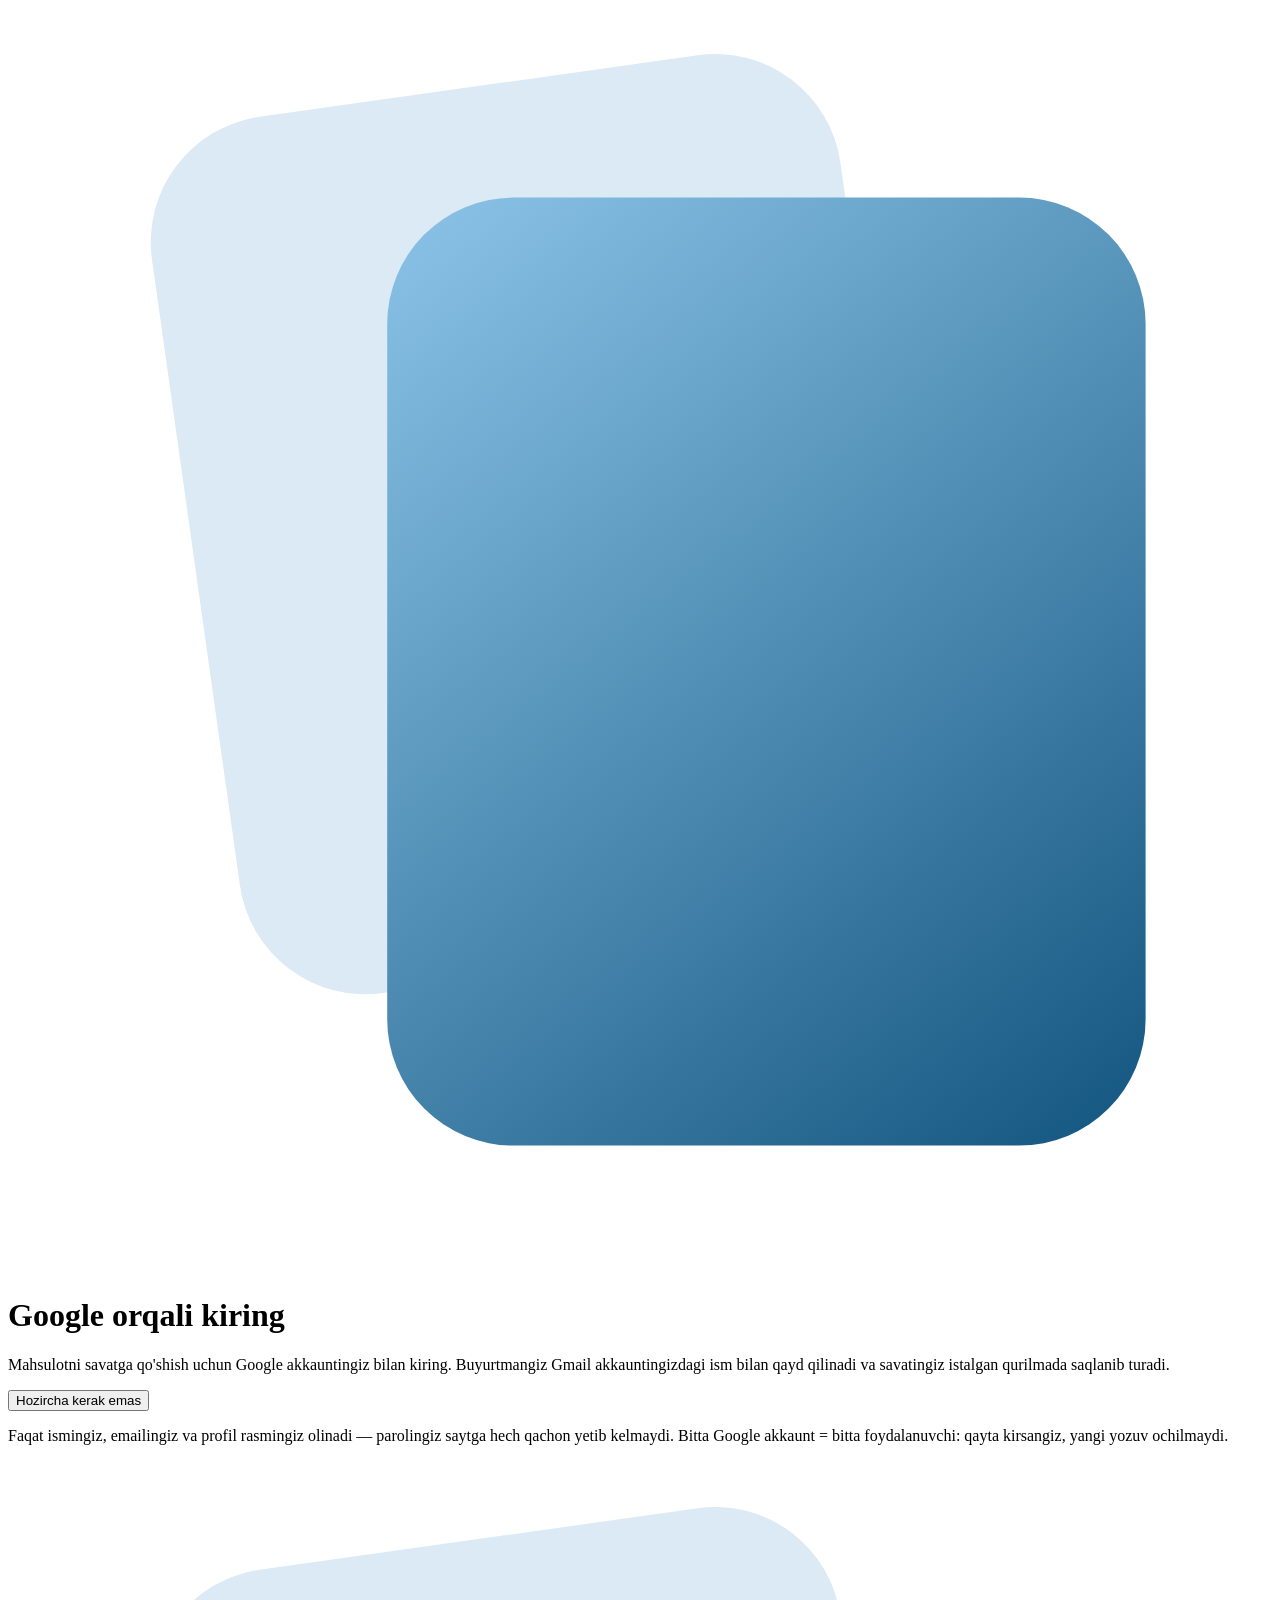
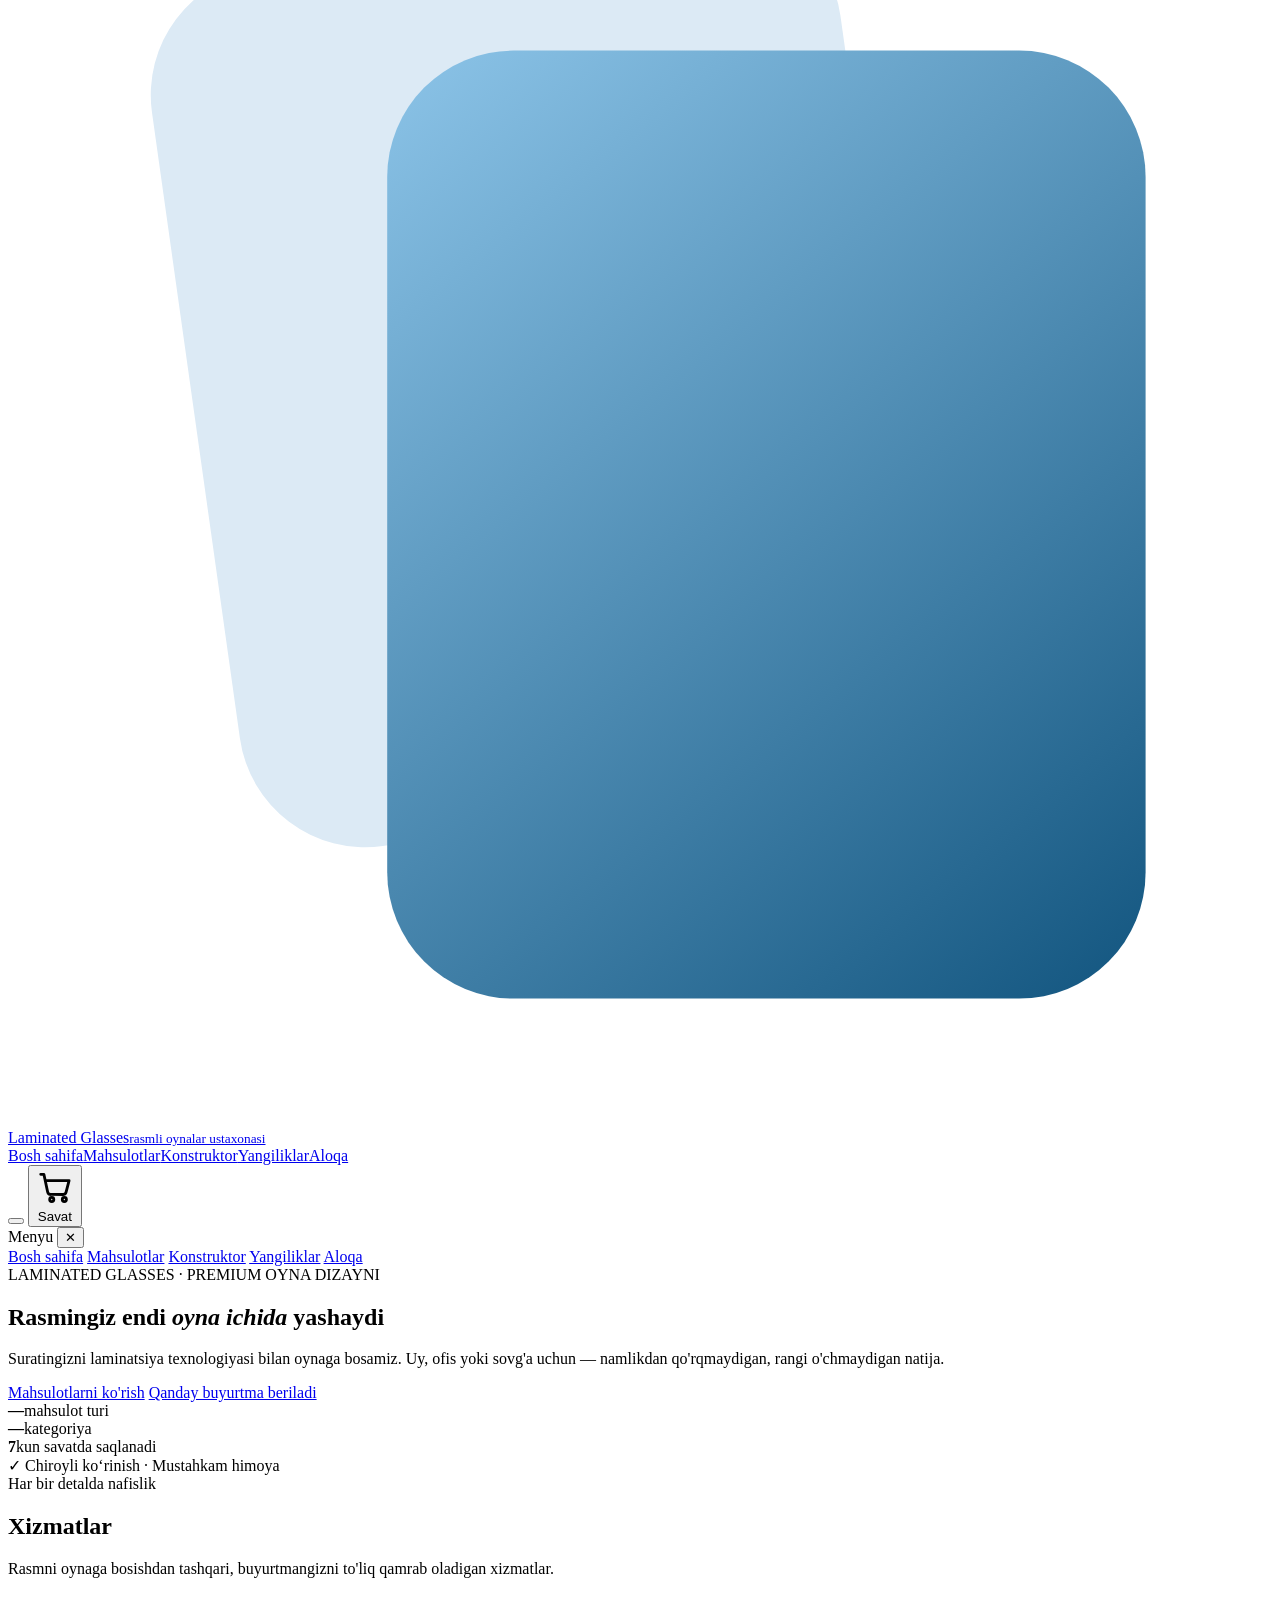
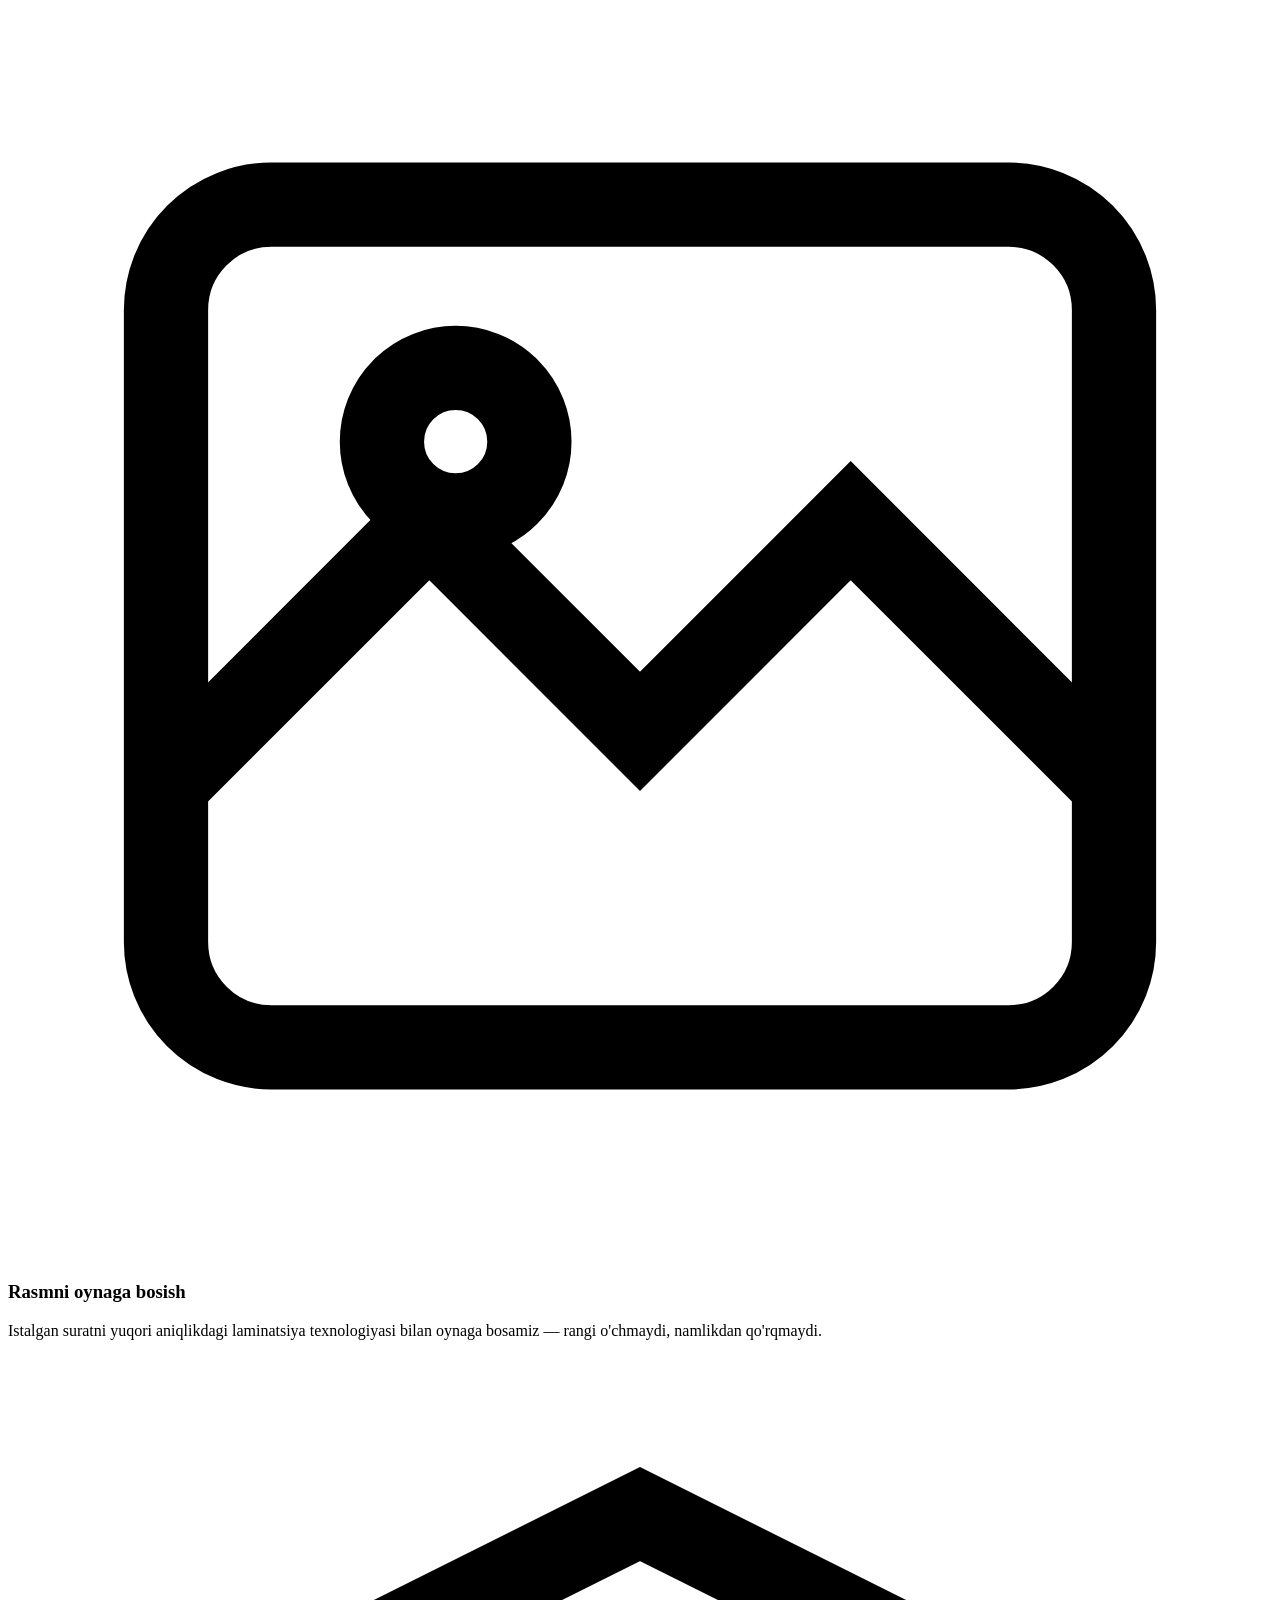
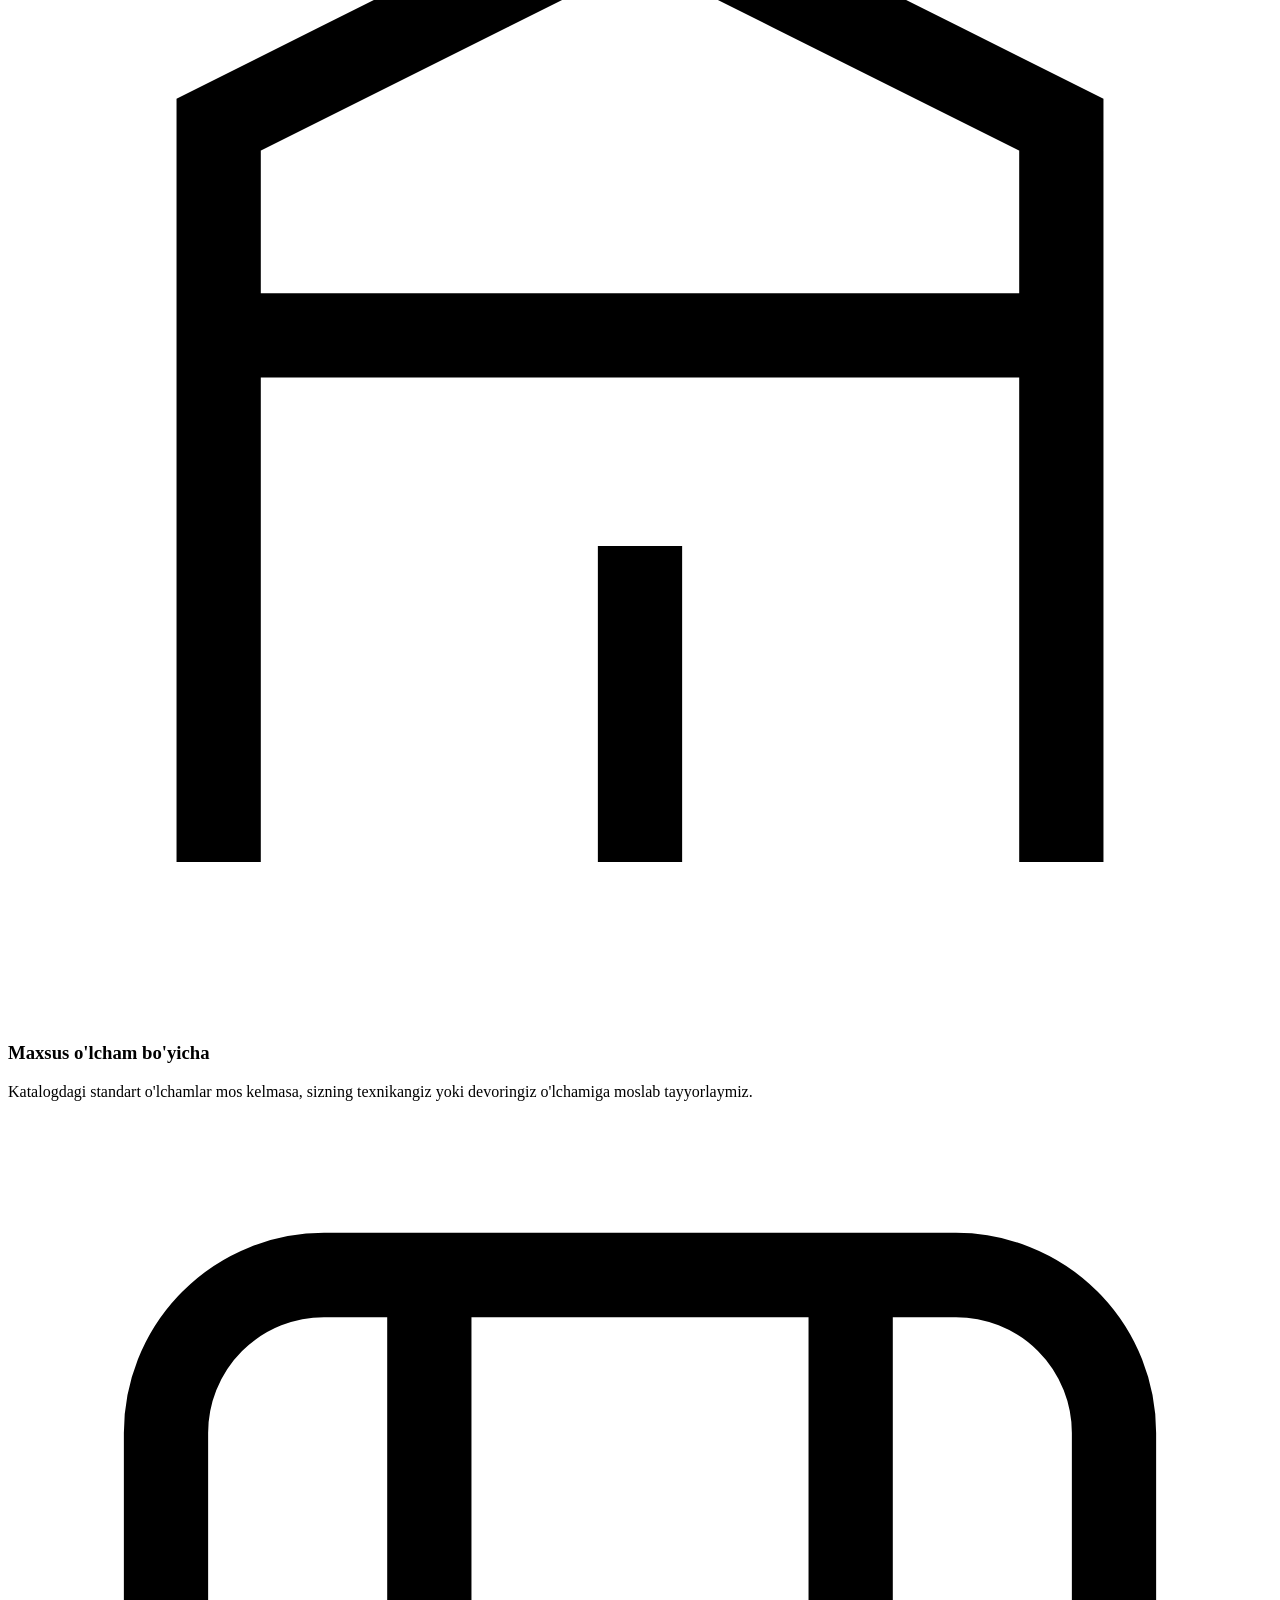
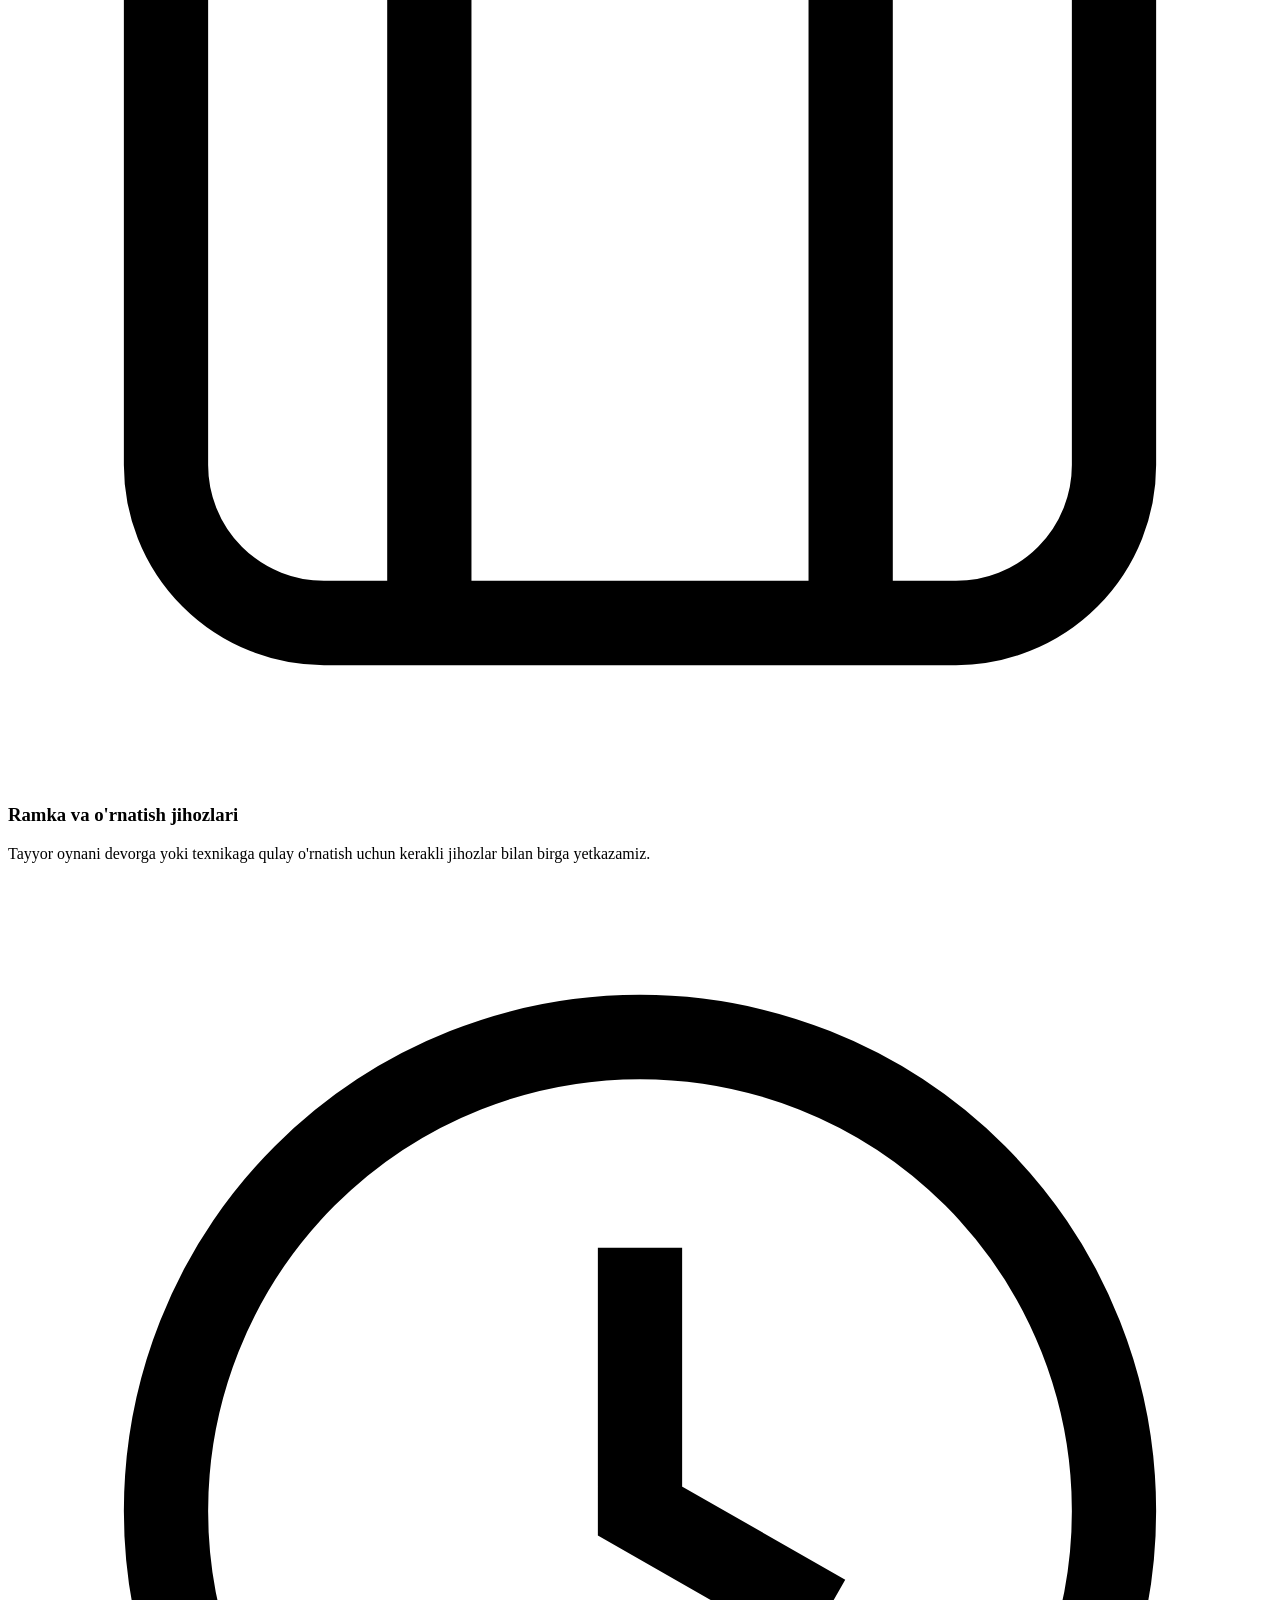
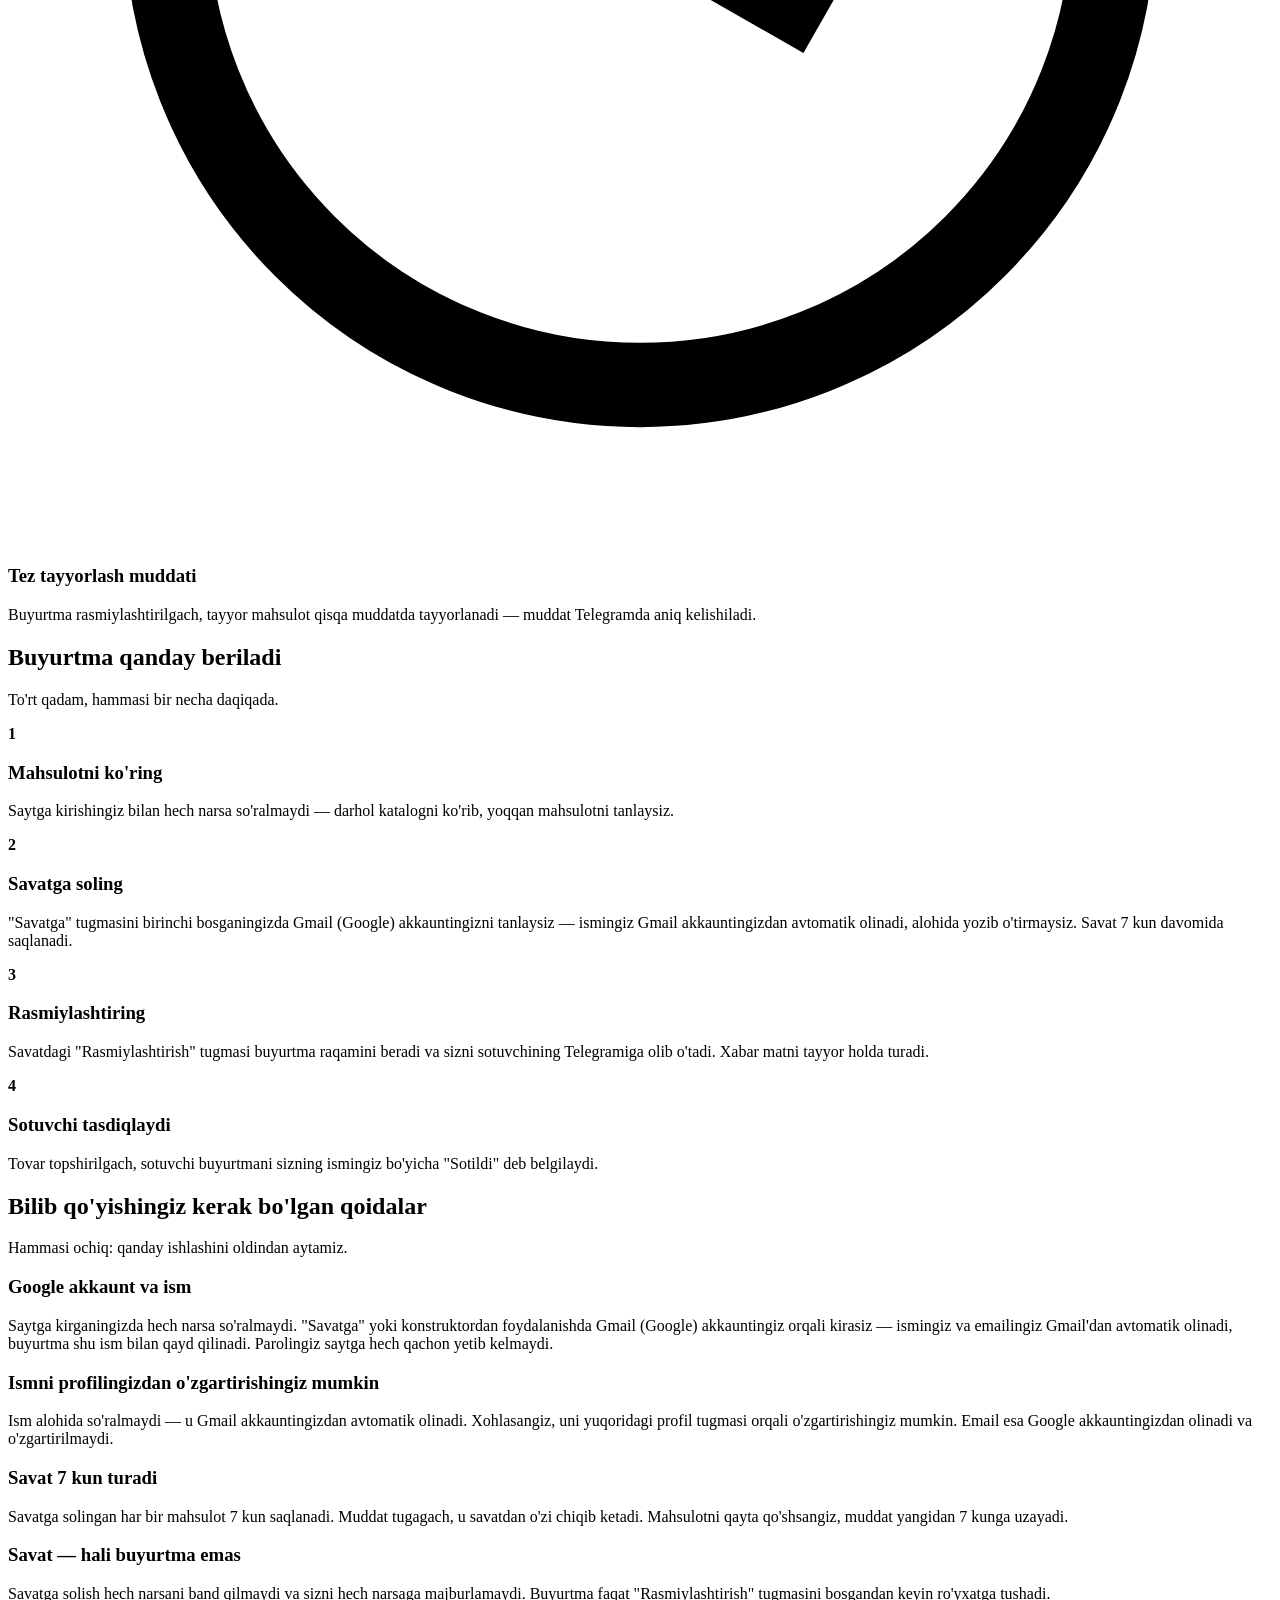
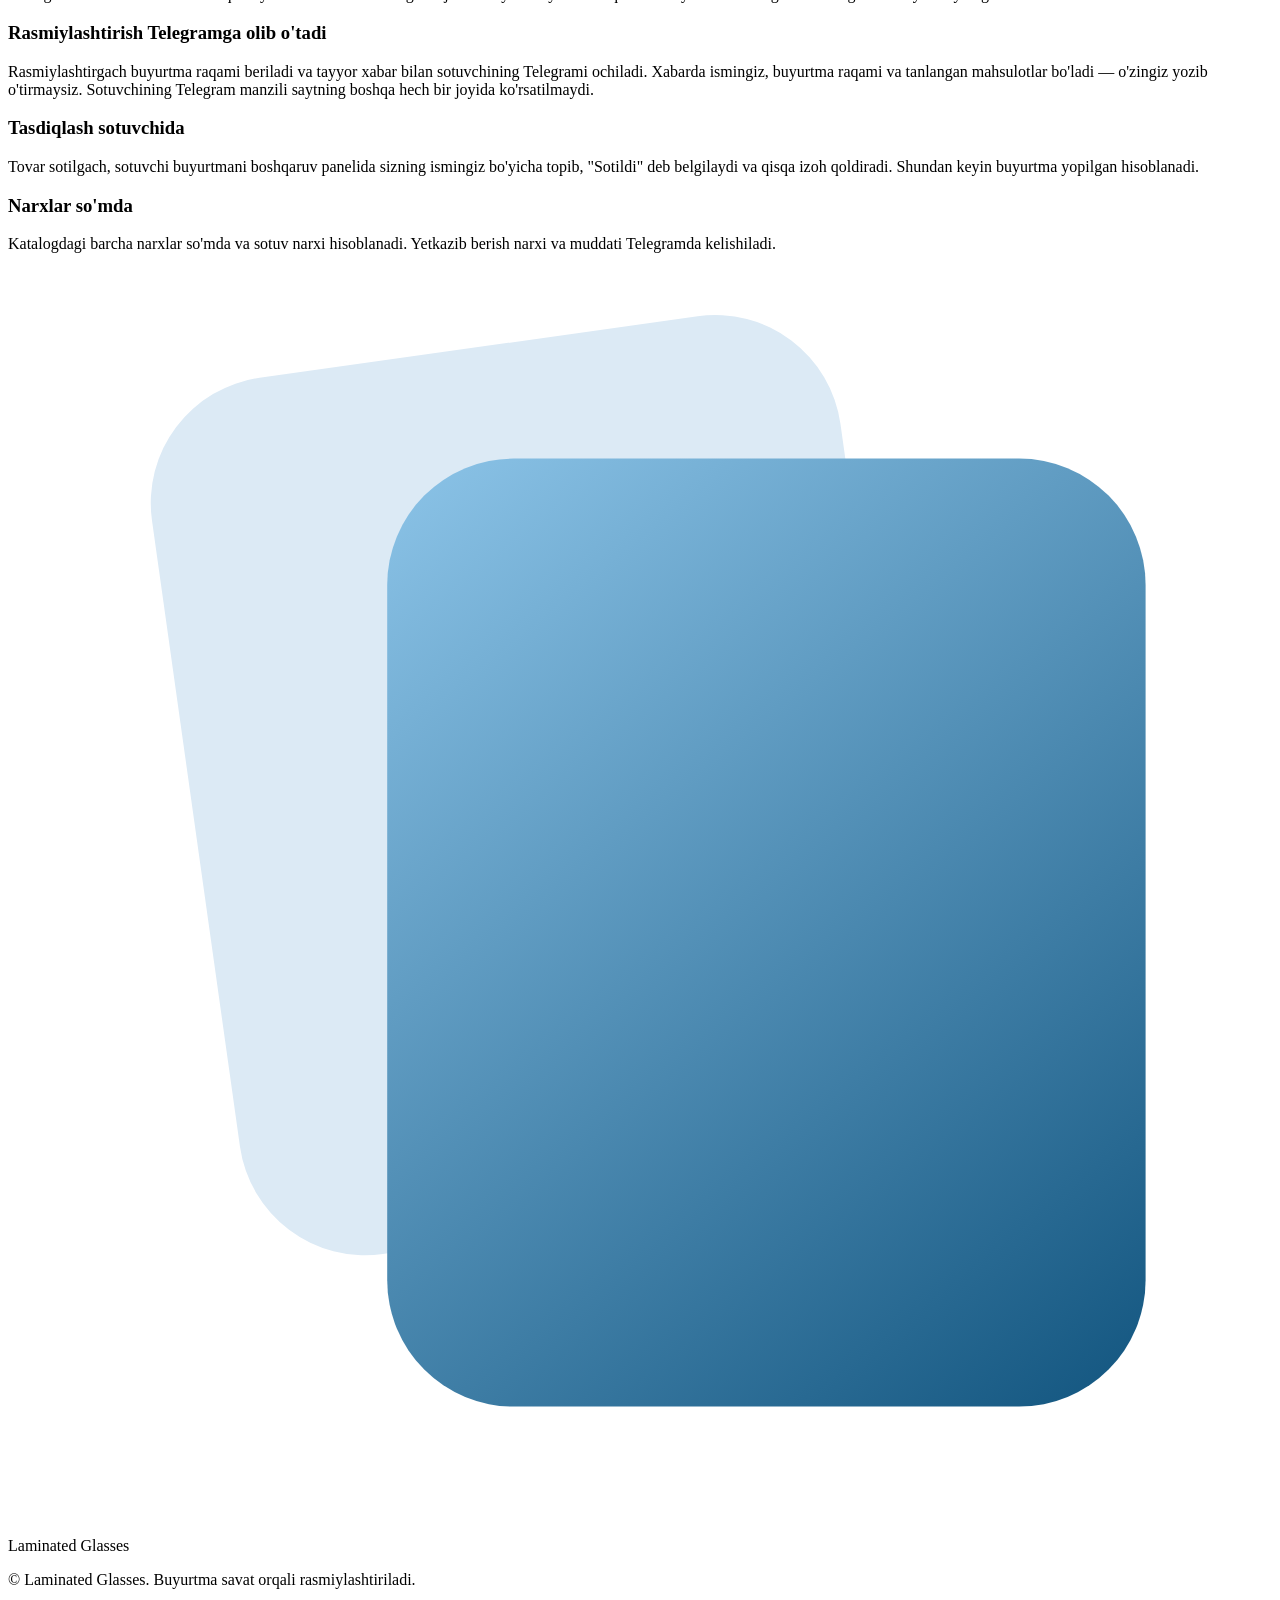
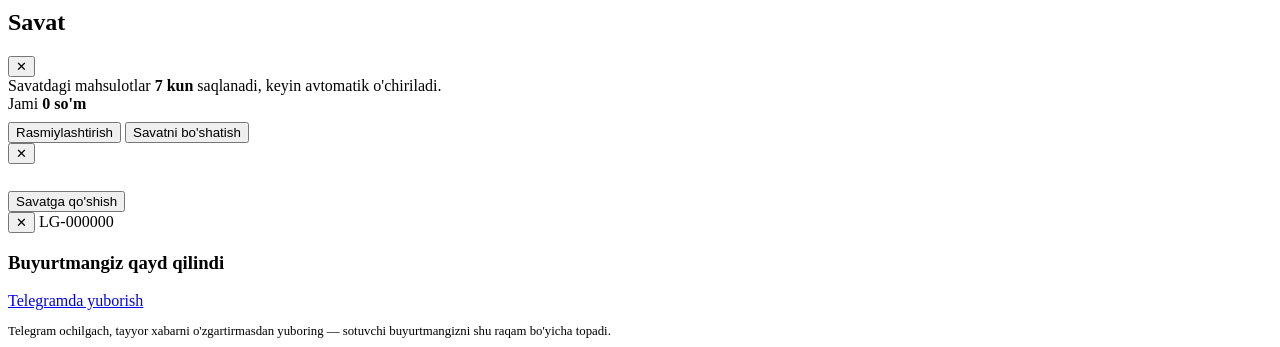
==== laminated_glasses/frontend/index.html @ 7430468a "4.4v dark mode" ====
<!DOCTYPE html>
<html lang="uz">
<head>
<meta charset="UTF-8" />
<meta name="viewport" content="width=device-width, initial-scale=1.0" />
<title>Laminated Glasses — rasmli oynalar</title>
<meta name="description" content="Rasmingizni sifatli laminatsiya bilan oynaga bosib beramiz. Katalogdan tanlang, savatga soling va buyurtmani rasmiylashtiring." />
<link rel="icon" href="data:image/svg+xml,<svg xmlns=%22http://www.w3.org/2000/svg%22 viewBox=%220 0 100 100%22><text y=%22.9em%22 font-size=%2290%22>🪟</text></svg>" />
<script src="/js/theme.js"></script>
<link rel="preconnect" href="https://fonts.googleapis.com" />
<link rel="preconnect" href="https://fonts.gstatic.com" crossorigin />
<link href="https://fonts.googleapis.com/css2?family=Fraunces:opsz,wght@9..144,500;9..144,600&family=Manrope:wght@400;500;600;700&display=swap" rel="stylesheet" />
<link rel="stylesheet" href="/css/style.css" />
<link rel="stylesheet" href="/css/dialogs.css" />
<link rel="stylesheet" href="/css/theme.css" />
</head>
<body>

<!-- Google orqali kirish oynasi. Sayt ochilganda EMAS, foydalanuvchi
     "Savatga" tugmasini bosganda (kirmagan bo'lsa) ochiladi. -->
<div class="gate" id="gate">
  <div class="gate-card">
    <svg class="brand-mark" viewBox="0 0 40 40" fill="none" xmlns="http://www.w3.org/2000/svg">
      <rect x="4" y="4" width="22" height="28" rx="4" transform="rotate(-8 4 4)" fill="#DCEAF5"/>
      <rect x="12" y="6" width="24" height="30" rx="4" fill="url(#gg)"/>
      <defs><linearGradient id="gg" x1="12" y1="6" x2="36" y2="36" gradientUnits="userSpaceOnUse">
        <stop stop-color="#8CC4E8"/><stop offset="1" stop-color="#12557F"/>
      </linearGradient></defs>
    </svg>
    <h1>Google orqali kiring</h1>
    <p>Mahsulotni savatga qo'shish uchun Google akkauntingiz bilan kiring. Buyurtmangiz Gmail akkauntingizdagi ism bilan qayd qilinadi va savatingiz istalgan qurilmada saqlanib turadi.</p>
    <div class="gate-google" id="googleBtn" aria-live="polite"></div>
    <div class="gate-error" id="gateError" role="alert"></div>
    <button type="button" class="gate-cancel" id="gateCancel">Hozircha kerak emas</button>
    <p class="gate-note">Faqat ismingiz, emailingiz va profil rasmingiz olinadi — parolingiz saytga hech qachon yetib kelmaydi. Bitta Google akkaunt = bitta foydalanuvchi: qayta kirsangiz, yangi yozuv ochilmaydi.</p>
  </div>
</div>

<header class="site-header">
  <div class="wrap">
    <a href="/bosh-sahifa" class="brand">
      <svg class="brand-mark" viewBox="0 0 40 40" fill="none" xmlns="http://www.w3.org/2000/svg">
        <rect x="4" y="4" width="22" height="28" rx="4" transform="rotate(-8 4 4)" fill="#DCEAF5"/>
        <rect x="12" y="6" width="24" height="30" rx="4" fill="url(#g1)"/>
        <defs><linearGradient id="g1" x1="12" y1="6" x2="36" y2="36" gradientUnits="userSpaceOnUse">
          <stop stop-color="#8CC4E8"/><stop offset="1" stop-color="#12557F"/>
        </linearGradient></defs>
      </svg>
      <span>Laminated Glasses<small>rasmli oynalar ustaxonasi</small></span>
    </a>

    <nav class="main-nav"><a href="/bosh-sahifa">Bosh sahifa</a><a href="/mahsulotlar">Mahsulotlar</a><a href="/konstruktor">Konstruktor</a><a href="/yangiliklar">Yangiliklar</a><a href="/aloqa">Aloqa</a></nav>

    <div class="header-side">
      <button class="menu-toggle" id="menuToggle" aria-label="Menyuni ochish" aria-expanded="false" aria-controls="mobileNav">
        <span></span><span></span><span></span>
      </button>
      <button class="user-chip" id="userChip" hidden title="Chiqish uchun bosing" tabindex="0">
        <span class="avatar" id="userInitial">?</span>
        <span class="name" id="userName">Mehmon</span>
      </button>
      <button class="cart-btn" id="cartBtn">
        <svg viewBox="0 0 24 24" fill="none" stroke="currentColor" stroke-width="1.8" stroke-linecap="round" stroke-linejoin="round">
          <path d="M3 4h2l2.4 11.2a2 2 0 0 0 2 1.6h7.7a2 2 0 0 0 2-1.5L21 8H6"/>
          <circle cx="10" cy="20" r="1.3"/><circle cx="18" cy="20" r="1.3"/>
        </svg>
        <span class="label">Savat</span>
        <span class="cart-count" id="cartCount" hidden>0</span>
      </button>
    </div>
  </div>
</header>

<div class="mobile-nav-overlay" id="mobileNavOverlay"></div>
<nav class="mobile-nav" id="mobileNav" aria-label="Mobil menyu">
  <div class="mobile-nav-head">
    <span>Menyu</span>
    <button class="icon-close" id="mobileNavClose" aria-label="Yopish">✕</button>
  </div>
  <a href="/bosh-sahifa">Bosh sahifa</a>
  <a href="/mahsulotlar">Mahsulotlar</a>
  <a href="/konstruktor">Konstruktor</a>
  <a href="/yangiliklar">Yangiliklar</a>
  <a href="/aloqa">Aloqa</a>
</nav>

<section class="hero" id="bosh-sahifa">
  <div class="wrap">
    <div class="hero-copy">
      <span class="hero-eyebrow"><span class="eyebrow-dot"></span> LAMINATED GLASSES · PREMIUM OYNA DIZAYNI</span>
      <h1>Rasmingiz endi <em>oyna ichida</em> yashaydi</h1>
      <p>Suratingizni laminatsiya texnologiyasi bilan oynaga bosamiz. Uy, ofis yoki sovg'a uchun — namlikdan qo'rqmaydigan, rangi o'chmaydigan natija.</p>
      <div class="hero-actions">
        <a href="/mahsulotlar" class="btn btn-primary">Mahsulotlarni ko'rish</a>
        <a href="#qanday-ishlaydi" class="btn btn-ghost">Qanday buyurtma beriladi</a>
      </div>
      <div class="hero-stats">
        <div><strong id="statProducts">—</strong><span>mahsulot turi</span></div>
        <div><strong id="statCategories">—</strong><span>kategoriya</span></div>
        <div><strong id="statCartDays">7</strong><span>kun savatda saqlanadi</span></div>
      </div>
    </div>
    <div class="hero-showcase"><div class="showcase-orbit orbit-one"></div><div class="showcase-orbit orbit-two"></div><div class="glass-visual" aria-hidden="true">
      <div class="pane pane-back"></div>
      <div class="pane pane-front"></div>
      <div class="glass-badge"><span class="badge-check">✓</span> Chiroyli ko‘rinish · Mustahkam himoya</div>
    </div><div class="showcase-caption"><span class="caption-line"></span><span>Har bir detalda nafislik</span></div></div>
  </div>
</section>

<section class="catalog" id="mahsulotlar">
  <div class="wrap">
    <div class="section-head">
      <div>
        <h2>Mahsulotlar</h2>
        <p>Kategoriya bo'yicha tanlang yoki nom bo'yicha qidiring.</p>
      </div>
      <div class="search-box">
        <svg viewBox="0 0 24 24" fill="none" stroke="currentColor" stroke-width="2"><circle cx="11" cy="11" r="7"/><path d="m21 21-4.3-4.3"/></svg>
        <input type="text" id="searchInput" placeholder="Mahsulot nomini qidirish" />
      </div>
    </div>

    <div class="filters" id="filters"></div>

    <div class="product-grid" id="productGrid">
      <div class="skeleton"></div><div class="skeleton"></div><div class="skeleton"></div>
    </div>
  </div>
</section>

<section class="services" id="xizmatlar">
  <div class="wrap">
    <div class="section-head">
      <div>
        <h2>Xizmatlar</h2>
        <p>Rasmni oynaga bosishdan tashqari, buyurtmangizni to'liq qamrab oladigan xizmatlar.</p>
      </div>
    </div>
    <div class="service-grid">
      <div class="service-card">
        <div class="service-icon">
          <svg viewBox="0 0 24 24" fill="none" stroke="currentColor" stroke-width="1.6"><rect x="3" y="4" width="18" height="16" rx="2"/><path d="m3 15 5-5 4 4 4-4 5 5"/><circle cx="8.5" cy="8.5" r="1.4"/></svg>
        </div>
        <h3>Rasmni oynaga bosish</h3>
        <p>Istalgan suratni yuqori aniqlikdagi laminatsiya texnologiyasi bilan oynaga bosamiz — rangi o'chmaydi, namlikdan qo'rqmaydi.</p>
      </div>
      <div class="service-card">
        <div class="service-icon">
          <svg viewBox="0 0 24 24" fill="none" stroke="currentColor" stroke-width="1.6"><path d="M4 21V7l8-4 8 4v14"/><path d="M4 11h16"/><path d="M12 21v-6"/></svg>
        </div>
        <h3>Maxsus o'lcham bo'yicha</h3>
        <p>Katalogdagi standart o'lchamlar mos kelmasa, sizning texnikangiz yoki devoringiz o'lchamiga moslab tayyorlaymiz.</p>
      </div>
      <div class="service-card">
        <div class="service-icon">
          <svg viewBox="0 0 24 24" fill="none" stroke="currentColor" stroke-width="1.6"><rect x="3" y="3" width="18" height="18" rx="3"/><path d="M8 3v18M16 3v18"/></svg>
        </div>
        <h3>Ramka va o'rnatish jihozlari</h3>
        <p>Tayyor oynani devorga yoki texnikaga qulay o'rnatish uchun kerakli jihozlar bilan birga yetkazamiz.</p>
      </div>
      <div class="service-card">
        <div class="service-icon">
          <svg viewBox="0 0 24 24" fill="none" stroke="currentColor" stroke-width="1.6"><circle cx="12" cy="12" r="9"/><path d="M12 7v5l3.5 2"/></svg>
        </div>
        <h3>Tez tayyorlash muddati</h3>
        <p>Buyurtma rasmiylashtirilgach, tayyor mahsulot qisqa muddatda tayyorlanadi — muddat Telegramda aniq kelishiladi.</p>
      </div>
    </div>
  </div>
</section>

<section class="steps" id="qanday-ishlaydi">
  <div class="wrap">
    <div class="section-head">
      <div>
        <h2>Buyurtma qanday beriladi</h2>
        <p>To'rt qadam, hammasi bir necha daqiqada.</p>
      </div>
    </div>
    <div class="step-grid">
      <div class="step">
        <b>1</b>
        <h3>Mahsulotni ko'ring</h3>
        <p>Saytga kirishingiz bilan hech narsa so'ralmaydi — darhol katalogni ko'rib, yoqqan mahsulotni tanlaysiz.</p>
      </div>
      <div class="step">
        <b>2</b>
        <h3>Savatga soling</h3>
        <p>"Savatga" tugmasini birinchi bosganingizda Gmail (Google) akkauntingizni tanlaysiz — ismingiz Gmail akkauntingizdan avtomatik olinadi, alohida yozib o'tirmaysiz. Savat 7 kun davomida saqlanadi.</p>
      </div>
      <div class="step">
        <b>3</b>
        <h3>Rasmiylashtiring</h3>
        <p>Savatdagi "Rasmiylashtirish" tugmasi buyurtma raqamini beradi va sizni sotuvchining Telegramiga olib o'tadi. Xabar matni tayyor holda turadi.</p>
      </div>
      <div class="step">
        <b>4</b>
        <h3>Sotuvchi tasdiqlaydi</h3>
        <p>Tovar topshirilgach, sotuvchi buyurtmani sizning ismingiz bo'yicha "Sotildi" deb belgilaydi.</p>
      </div>
    </div>
  </div>
</section>

<section class="news" id="yangiliklar">
  <div class="wrap">
    <div class="section-head">
      <div>
        <h2>Yangiliklar</h2>
        <p>Ustaxonadagi so'nggi yangilanishlar va e'lonlar.</p>
      </div>
    </div>
    <div class="news-grid">
      <p class="news-loading">Yuklanmoqda…</p>
    </div>
  </div>
</section>

<section class="rules" id="qoidalar">
  <div class="wrap">
    <div class="section-head">
      <div>
        <h2>Bilib qo'yishingiz kerak bo'lgan qoidalar</h2>
        <p>Hammasi ochiq: qanday ishlashini oldindan aytamiz.</p>
      </div>
    </div>
    <div class="rule-grid">
      <div class="rule">
        <h3>Google akkaunt va ism</h3>
        <p>Saytga kirganingizda hech narsa so'ralmaydi. "Savatga" yoki konstruktordan foydalanishda Gmail (Google) akkauntingiz orqali kirasiz — ismingiz va emailingiz Gmail'dan avtomatik olinadi, buyurtma shu ism bilan qayd qilinadi. Parolingiz saytga hech qachon yetib kelmaydi.</p>
      </div>
      <div class="rule">
        <h3>Ismni profilingizdan o'zgartirishingiz mumkin</h3>
        <p>Ism alohida so'ralmaydi — u Gmail akkauntingizdan avtomatik olinadi. Xohlasangiz, uni yuqoridagi profil tugmasi orqali o'zgartirishingiz mumkin. Email esa Google akkauntingizdan olinadi va o'zgartirilmaydi.</p>
      </div>
      <div class="rule highlight">
        <h3>Savat 7 kun turadi</h3>
        <p>Savatga solingan har bir mahsulot 7 kun saqlanadi. Muddat tugagach, u savatdan o'zi chiqib ketadi. Mahsulotni qayta qo'shsangiz, muddat yangidan 7 kunga uzayadi.</p>
      </div>
      <div class="rule">
        <h3>Savat — hali buyurtma emas</h3>
        <p>Savatga solish hech narsani band qilmaydi va sizni hech narsaga majburlamaydi. Buyurtma faqat "Rasmiylashtirish" tugmasini bosgandan keyin ro'yxatga tushadi.</p>
      </div>
      <div class="rule highlight">
        <h3>Rasmiylashtirish Telegramga olib o'tadi</h3>
        <p>Rasmiylashtirgach buyurtma raqami beriladi va tayyor xabar bilan sotuvchining Telegrami ochiladi. Xabarda ismingiz, buyurtma raqami va tanlangan mahsulotlar bo'ladi — o'zingiz yozib o'tirmaysiz. Sotuvchining Telegram manzili saytning boshqa hech bir joyida ko'rsatilmaydi.</p>
      </div>
      <div class="rule">
        <h3>Tasdiqlash sotuvchida</h3>
        <p>Tovar sotilgach, sotuvchi buyurtmani boshqaruv panelida sizning ismingiz bo'yicha topib, "Sotildi" deb belgilaydi va qisqa izoh qoldiradi. Shundan keyin buyurtma yopilgan hisoblanadi.</p>
      </div>
      <div class="rule">
        <h3>Narxlar so'mda</h3>
        <p>Katalogdagi barcha narxlar so'mda va sotuv narxi hisoblanadi. Yetkazib berish narxi va muddati Telegramda kelishiladi.</p>
      </div>
    </div>
  </div>
</section>

<section class="contact" id="aloqa">
  <div class="wrap">
    <div class="section-head">
      <div>
        <h2>Aloqa</h2>
        <p>Bog'lanish buyurtma orqali amalga oshadi — shunday siz to'g'ridan-to'g'ri sotuvchi bilan bog'lanasiz.</p>
      </div>
    </div>
    <div class="contact-grid">
      <div class="contact-card">
        <div class="contact-icon">
          <svg viewBox="0 0 24 24" fill="none" stroke="currentColor" stroke-width="1.6"><path d="M3 4h2l2.4 11.2a2 2 0 0 0 2 1.6h7.7a2 2 0 0 0 2-1.5L21 8H6"/><circle cx="10" cy="20" r="1.3"/><circle cx="18" cy="20" r="1.3"/></svg>
        </div>
        <h3>Buyurtma orqali bog'lanish</h3>
        <p>Katalogdan mahsulot tanlab, savatga soling va "Rasmiylashtirish" tugmasini bosing — tayyor xabar bilan sotuvchining Telegrami avtomatik ochiladi.</p>
        <a href="/mahsulotlar" class="btn btn-primary btn-sm" style="margin-top:6px;">Mahsulotlarga o'tish</a>
      </div>
      <div class="contact-card">
        <div class="contact-icon">
          <svg viewBox="0 0 24 24" fill="none" stroke="currentColor" stroke-width="1.6"><circle cx="12" cy="12" r="9"/><path d="M12 7v5l3.5 2"/></svg>
        </div>
        <h3>Ish vaqti</h3>
        <p>Har kuni, 09:00 — 19:00. Buyurtmalar shu vaqt oralig'ida ko'rib chiqiladi va tasdiqlanadi.</p>
      </div>
      <div class="contact-card">
        <div class="contact-icon">
          <svg viewBox="0 0 24 24" fill="none" stroke="currentColor" stroke-width="1.6"><path d="M20 10c0 6-8 12-8 12s-8-6-8-12a8 8 0 0 1 16 0Z"/><circle cx="12" cy="10" r="3"/></svg>
        </div>
        <h3>Yetkazib berish</h3>
        <p>Yetkazib berish narxi va muddati buyurtma rasmiylashtirilgandan so'ng Telegramda alohida kelishiladi.</p>
      </div>
    </div>
  </div>
</section>

<footer class="site-footer">
  <div class="wrap">
    <div class="brand">
      <svg class="brand-mark" viewBox="0 0 40 40" fill="none" xmlns="http://www.w3.org/2000/svg">
        <rect x="4" y="4" width="22" height="28" rx="4" transform="rotate(-8 4 4)" fill="#DCEAF5"/>
        <rect x="12" y="6" width="24" height="30" rx="4" fill="url(#g2)"/>
        <defs><linearGradient id="g2" x1="12" y1="6" x2="36" y2="36" gradientUnits="userSpaceOnUse">
          <stop stop-color="#8CC4E8"/><stop offset="1" stop-color="#12557F"/>
        </linearGradient></defs>
      </svg>
      <span>Laminated Glasses</span>
    </div>
    <p class="footer-note">© <span id="year"></span> Laminated Glasses. Buyurtma savat orqali rasmiylashtiriladi.</p>
  </div>
</footer>

<!-- Savat -->
<div class="drawer-overlay" id="drawerOverlay"></div>
<aside class="drawer" id="cartDrawer" aria-label="Savat">
  <div class="drawer-head">
    <h2>Savat</h2>
    <button class="icon-close" id="cartCloseBtn" aria-label="Yopish">✕</button>
  </div>
  <div class="drawer-notice">Savatdagi mahsulotlar <strong>7 kun</strong> saqlanadi, keyin avtomatik o'chiriladi.</div>
  <div class="drawer-body" id="cartBody"></div>
  <div class="drawer-foot">
    <div class="drawer-total">
      <span>Jami</span>
      <strong id="cartTotal">0 so'm</strong>
    </div>
    <button class="btn btn-accent btn-block" id="checkoutBtn">Rasmiylashtirish</button>
    <button class="btn btn-ghost btn-block btn-sm" id="clearCartBtn" style="margin-top:9px;">Savatni bo'shatish</button>
  </div>
</aside>

<!-- Mahsulot oynasi -->
<div class="modal-overlay" id="productModal">
  <div class="modal">
    <button class="modal-close" id="productModalClose" aria-label="Yopish">✕</button>
    <div class="modal-media" id="modalMedia"></div>
    <div class="modal-body">
      <span class="product-tag" id="modalCategory"></span>
      <h3 id="modalName"></h3>
      <p id="modalDesc"></p>
      <div class="product-price" id="modalPrice"></div>
      <button class="btn btn-primary btn-block" id="modalAddBtn" style="margin-top:8px;">Savatga qo'shish</button>
    </div>
  </div>
</div>

<!-- Rasmiylashtirish natijasi: Telegram butun saytda faqat shu oynada -->
<div class="modal-overlay" id="checkoutModal">
  <div class="modal checkout-modal">
    <button class="modal-close" id="checkoutModalClose" aria-label="Yopish">✕</button>
    <span class="code" id="orderCode">LG-000000</span>
    <h3>Buyurtmangiz qayd qilindi</h3>
    <p id="checkoutText"></p>
    <div class="order-preview" id="orderPreview"></div>
    <a href="#" class="btn btn-accent btn-block" id="telegramBtn" target="_blank" rel="noopener">Telegramda yuborish</a>
    <p style="margin:14px 0 0;font-size:0.8rem;">Telegram ochilgach, tayyor xabarni o'zgartirmasdan yuboring — sotuvchi buyurtmangizni shu raqam bo'yicha topadi.</p>
  </div>
</div>

<div class="toast" id="toast"></div>

<script src="/js/dialogs.js"></script>
<script src="/js/main.js"></script>
<script>
document.addEventListener("DOMContentLoaded",()=>{
 const visible=['bosh-sahifa', 'xizmatlar', 'qanday-ishlaydi', 'qoidalar'];
 document.querySelectorAll("body > section").forEach(sec=>{if(!visible.includes(sec.id)) sec.style.display="none";});
 document.querySelectorAll("body > footer").forEach(f=>{});
});
</script></body>
</html>
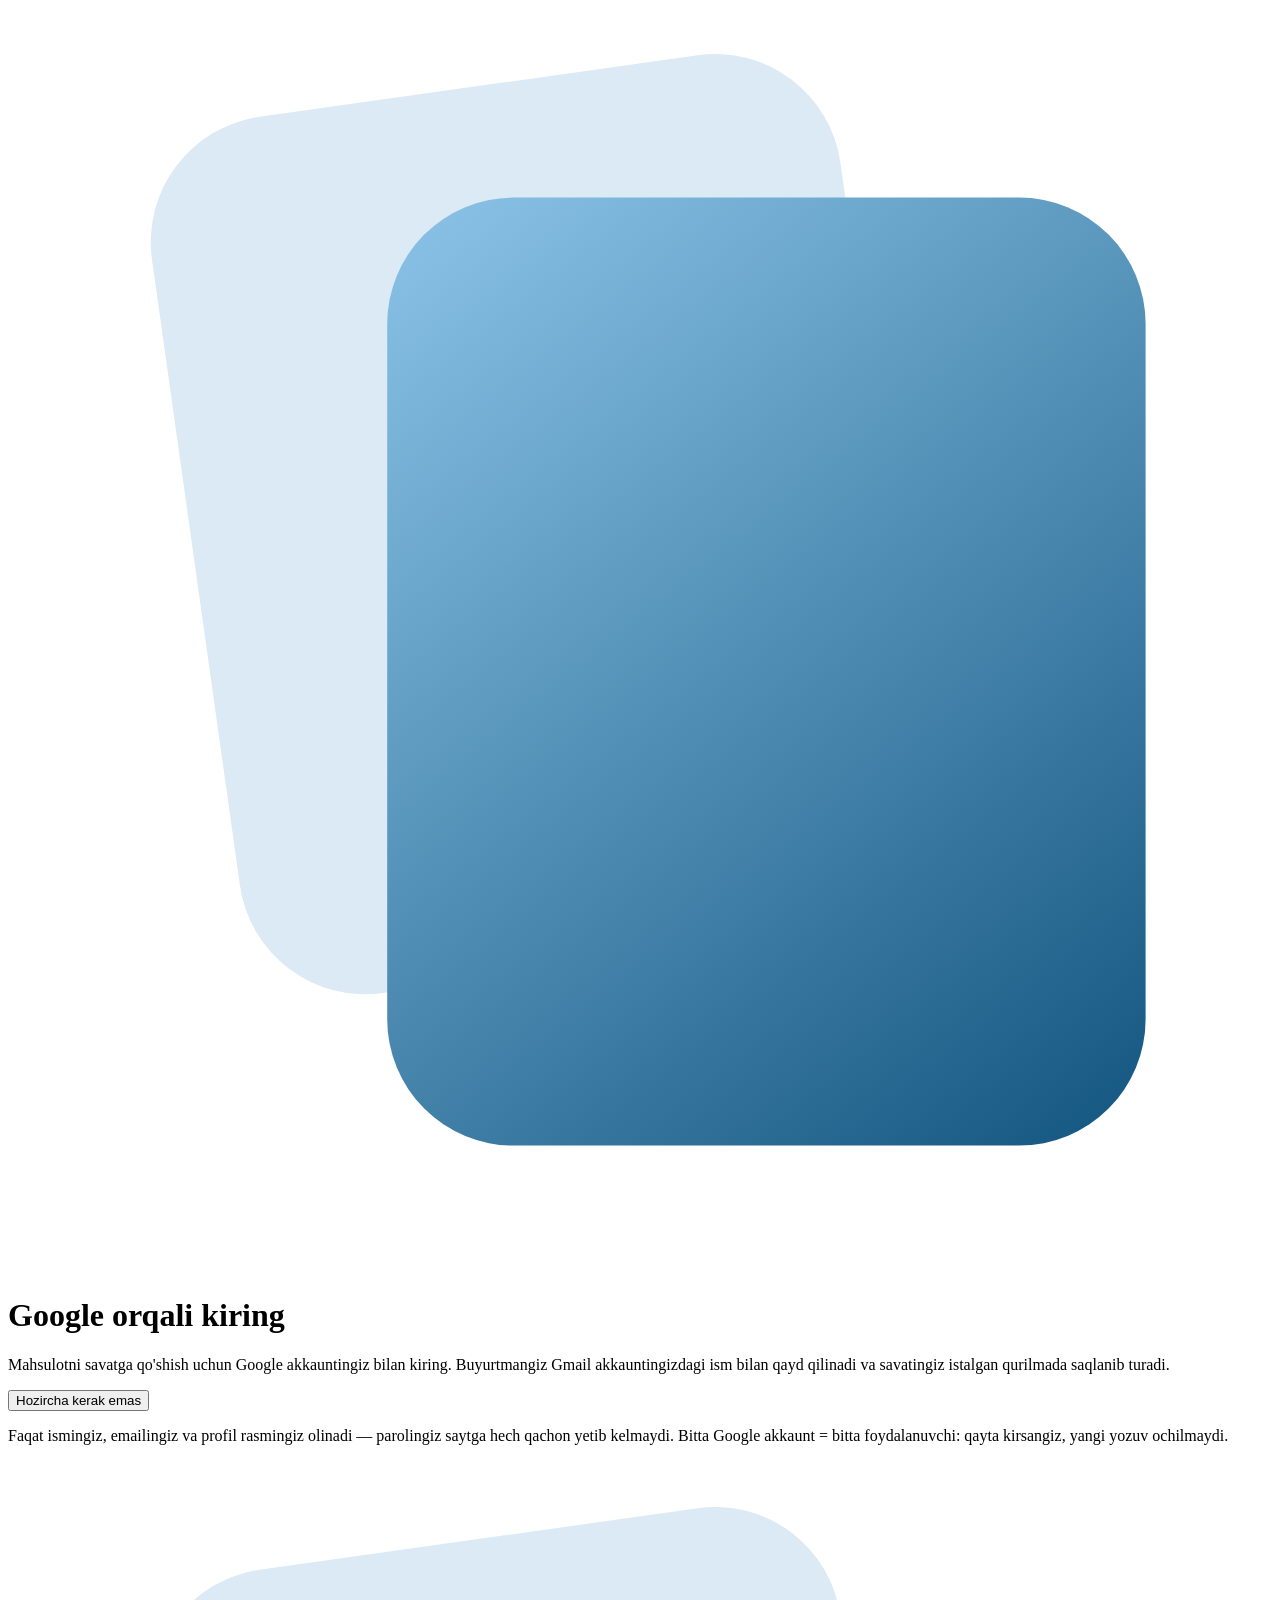
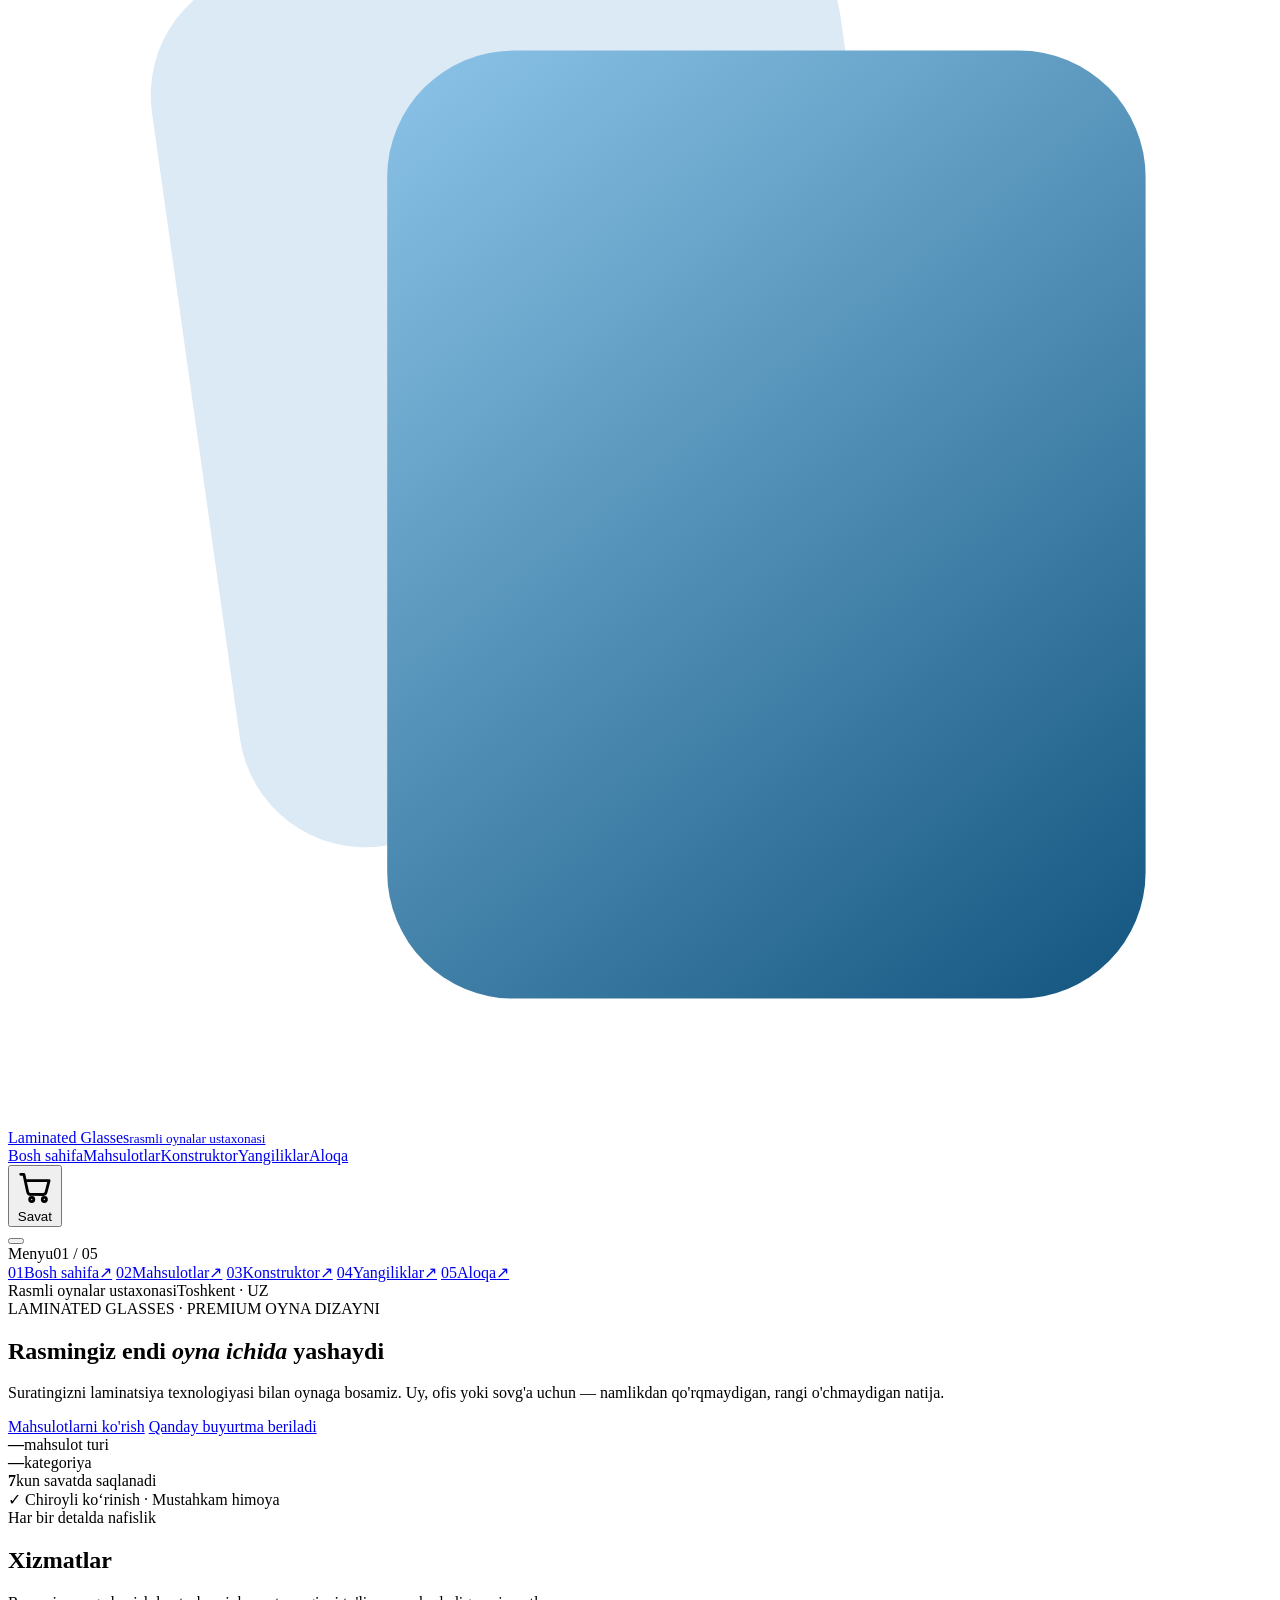
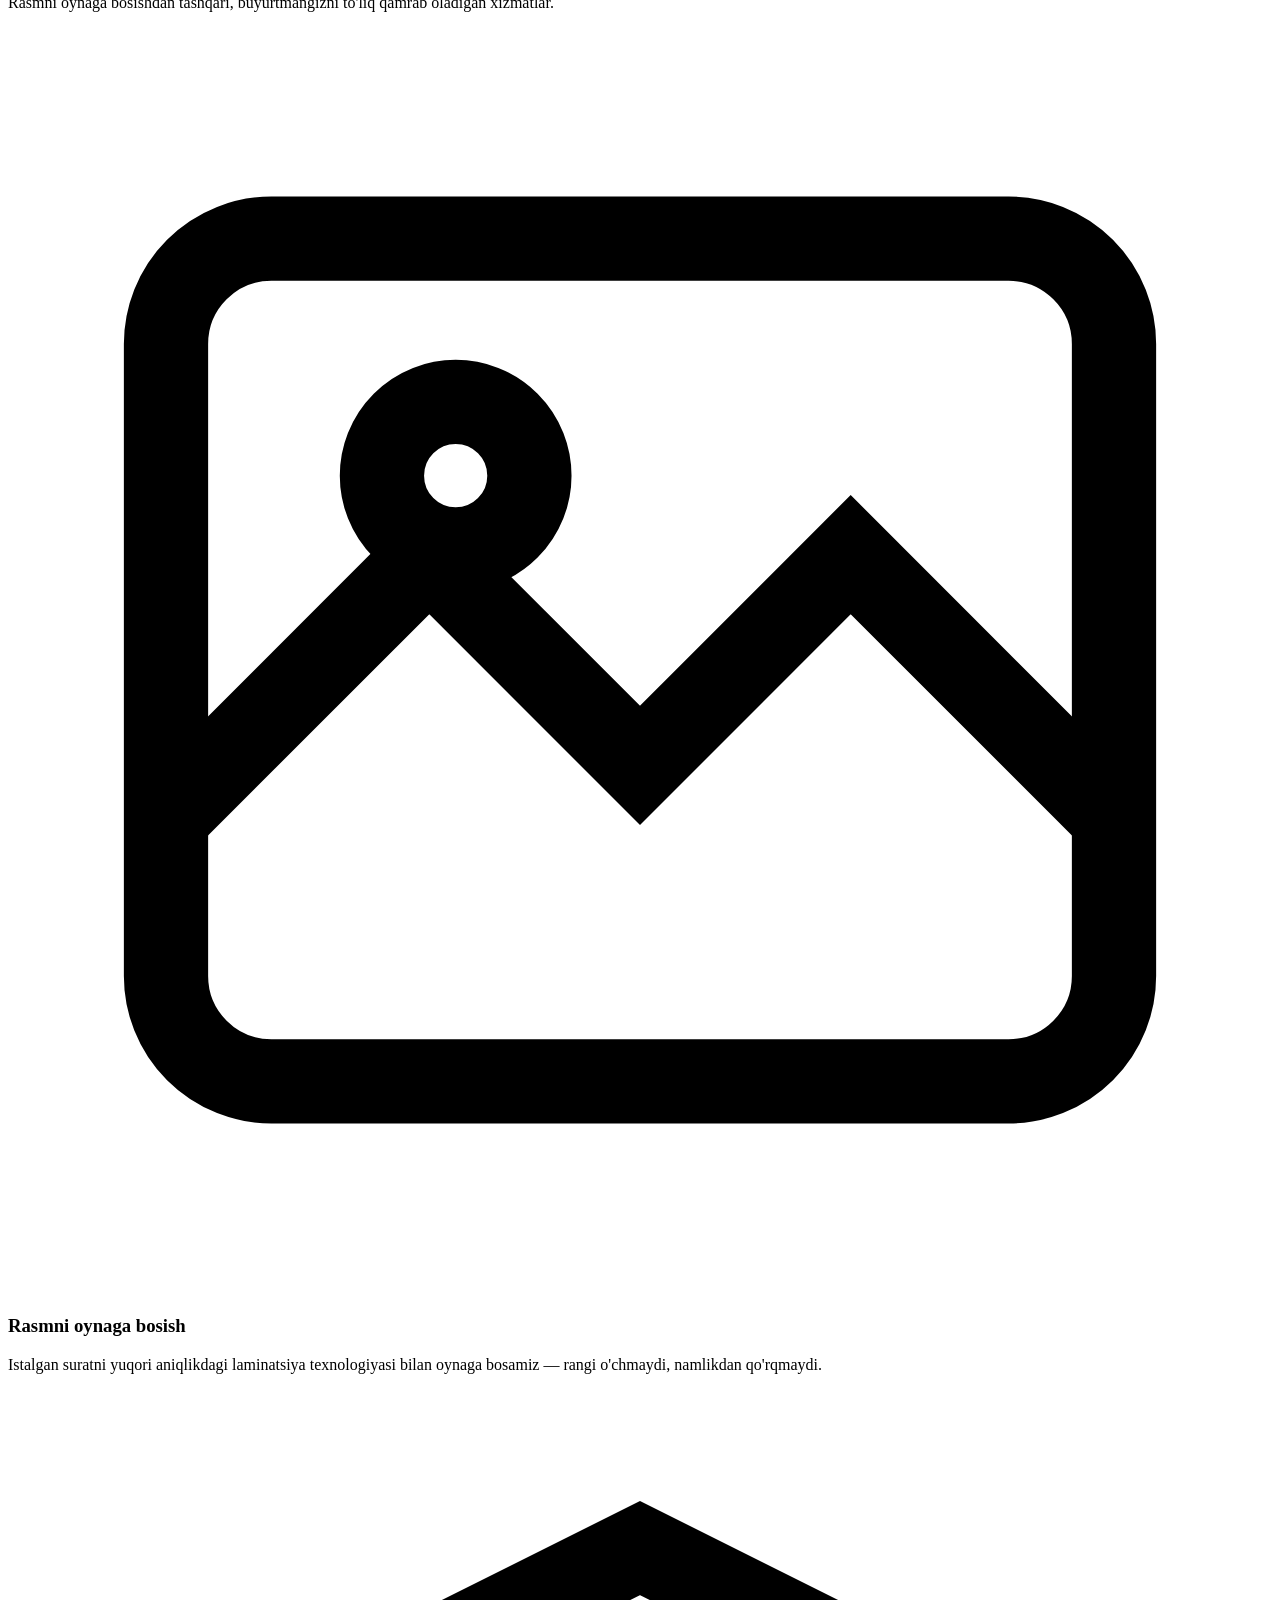
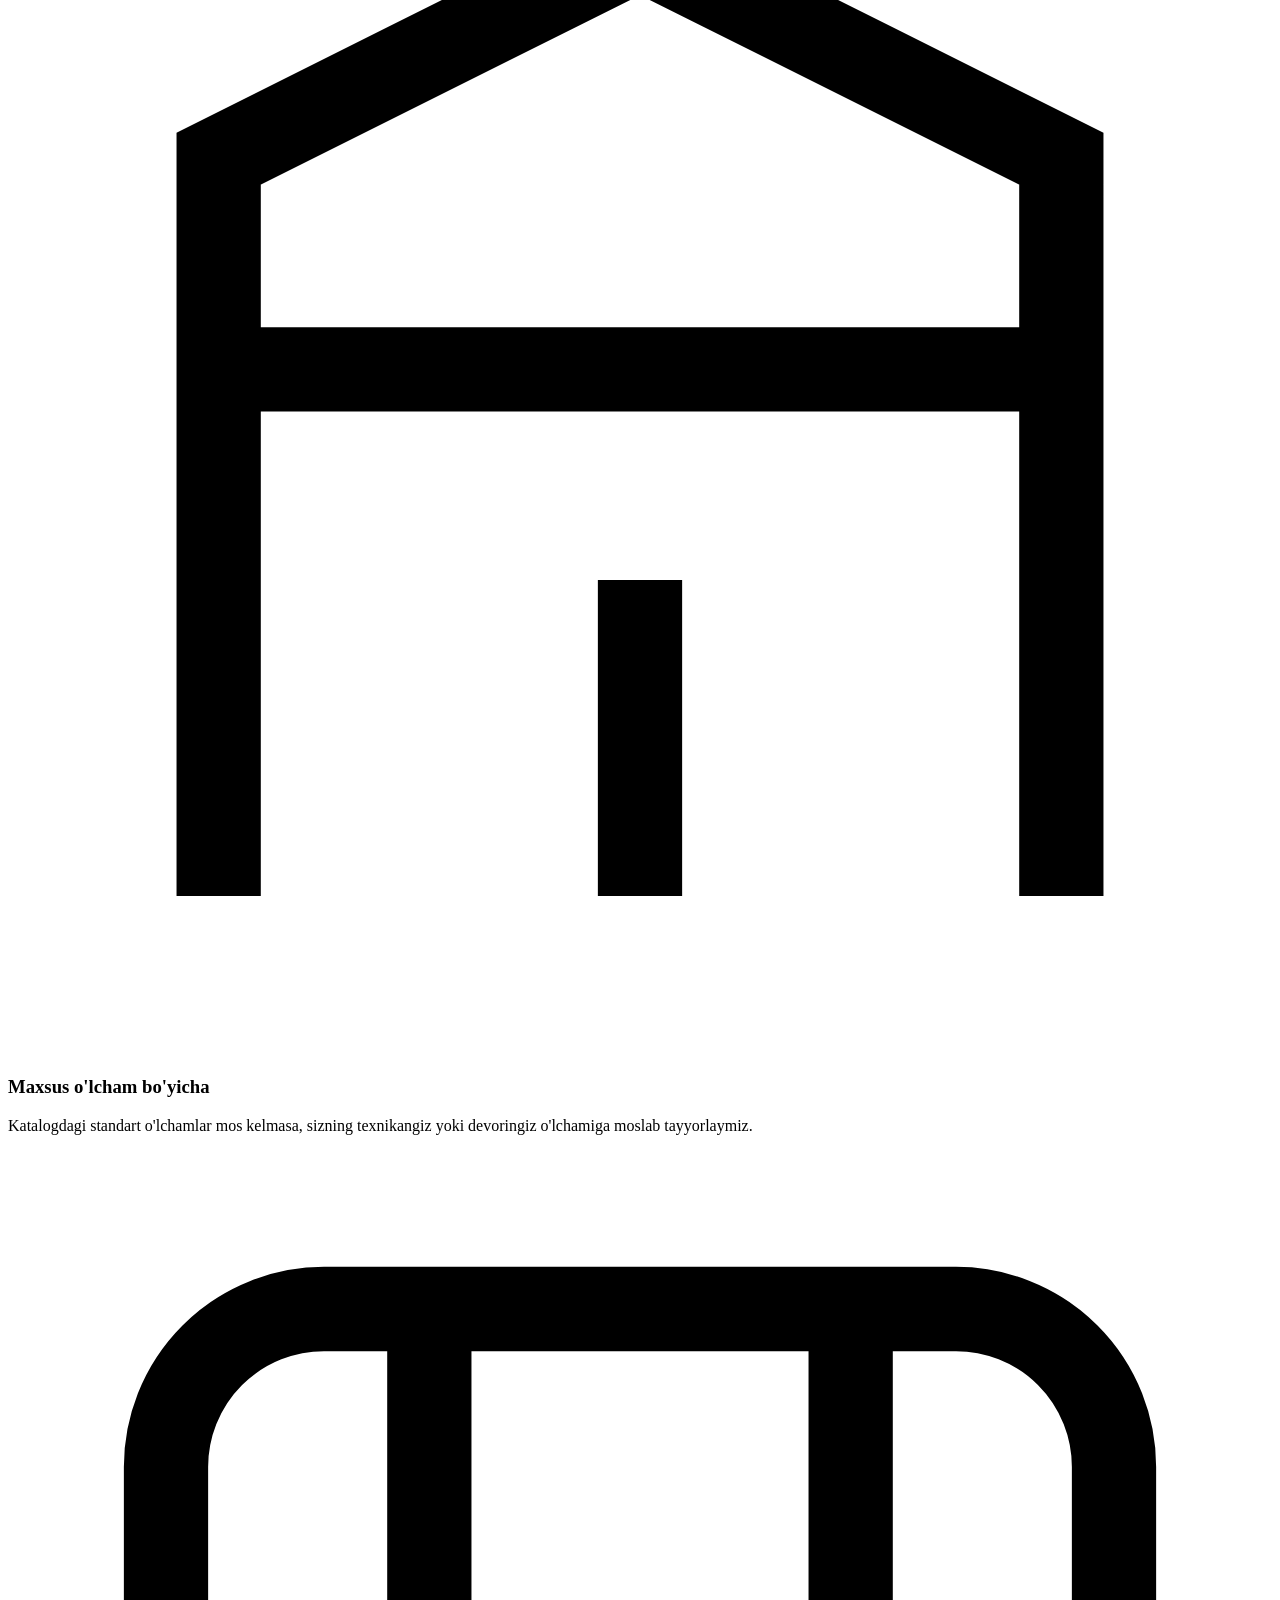
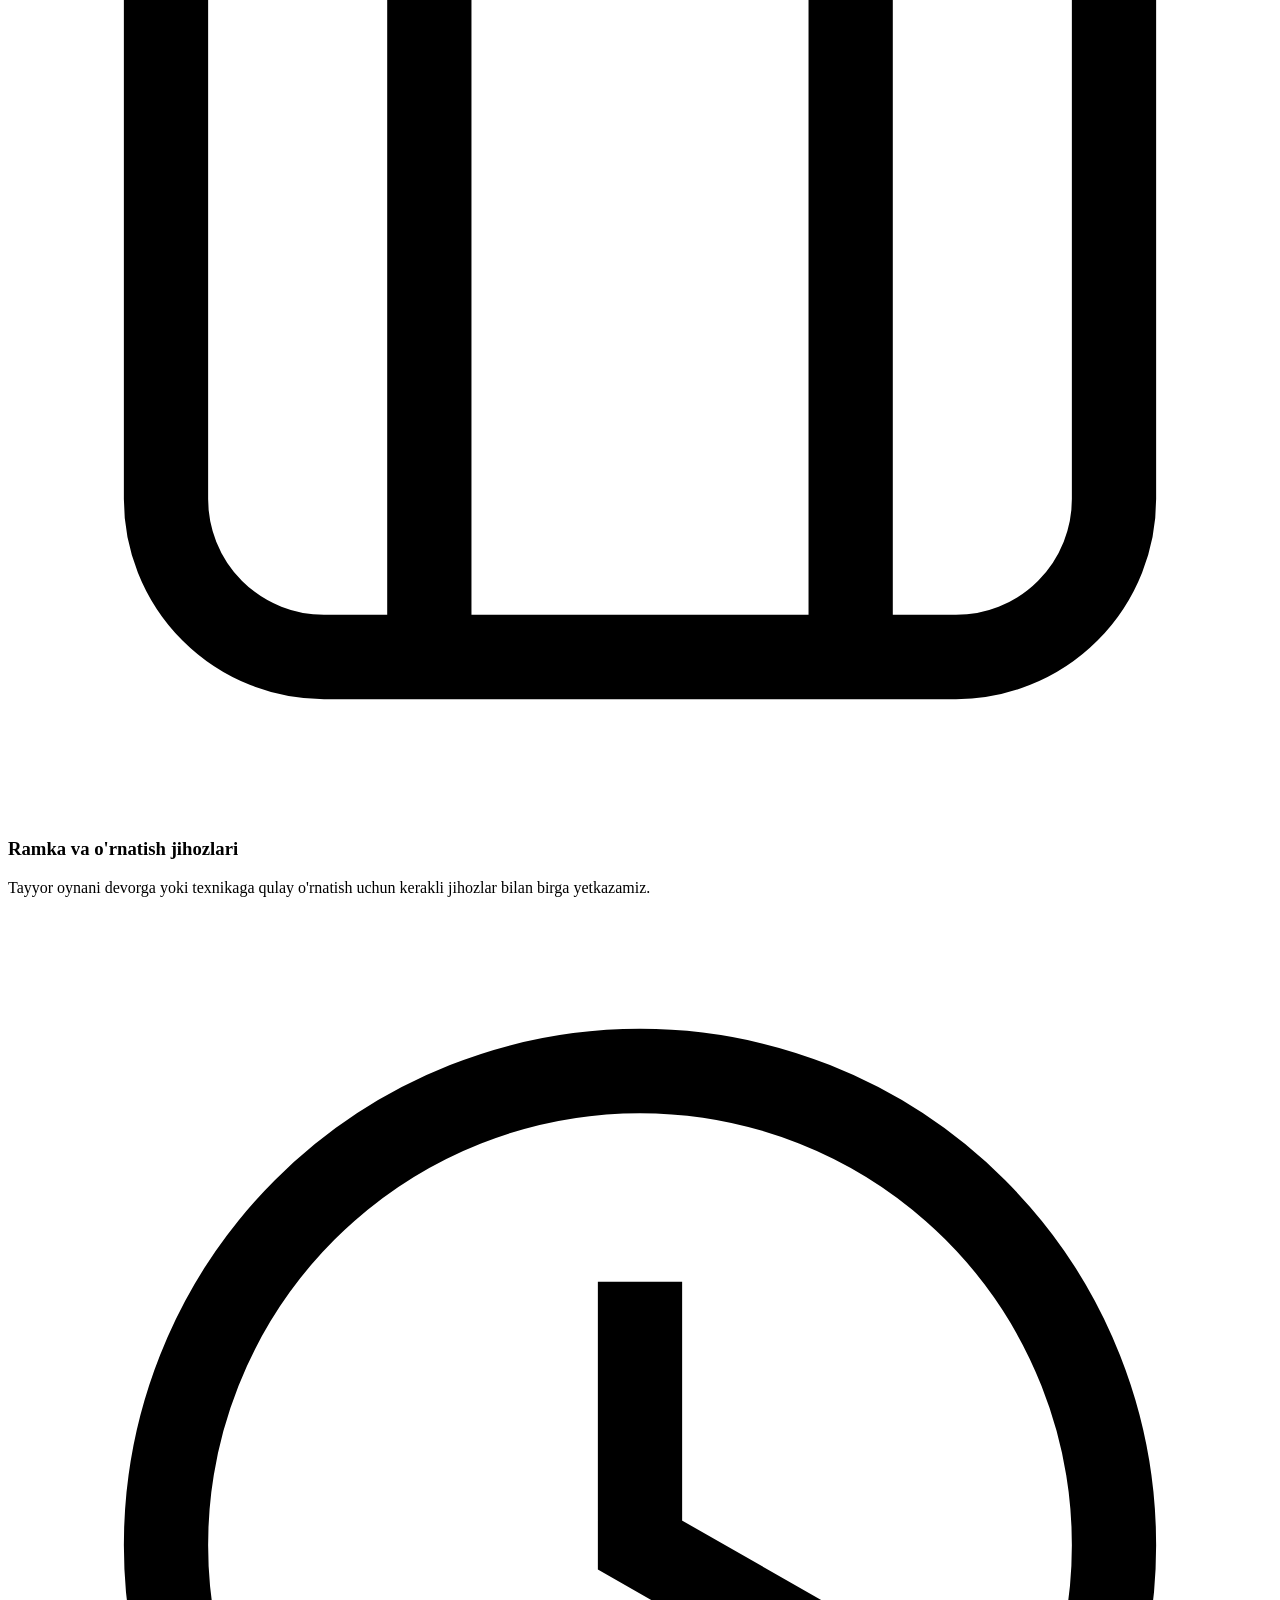
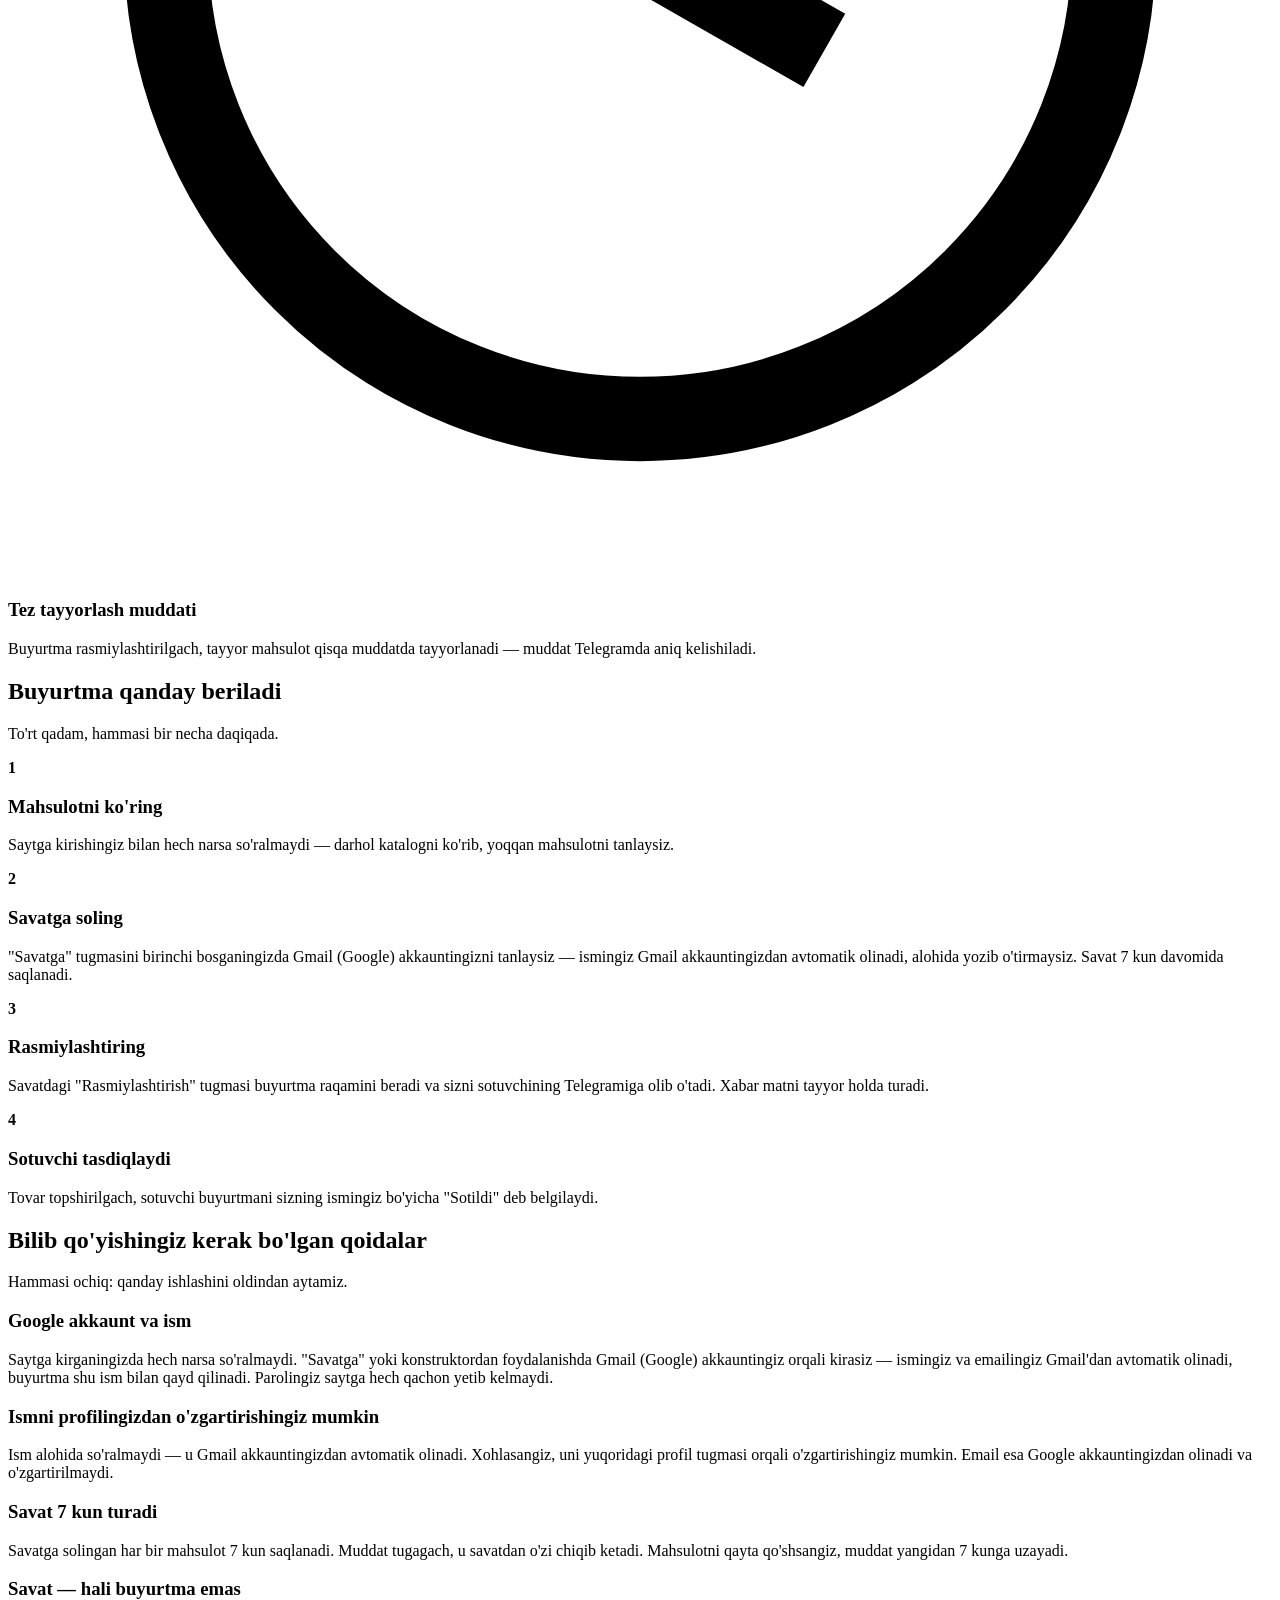
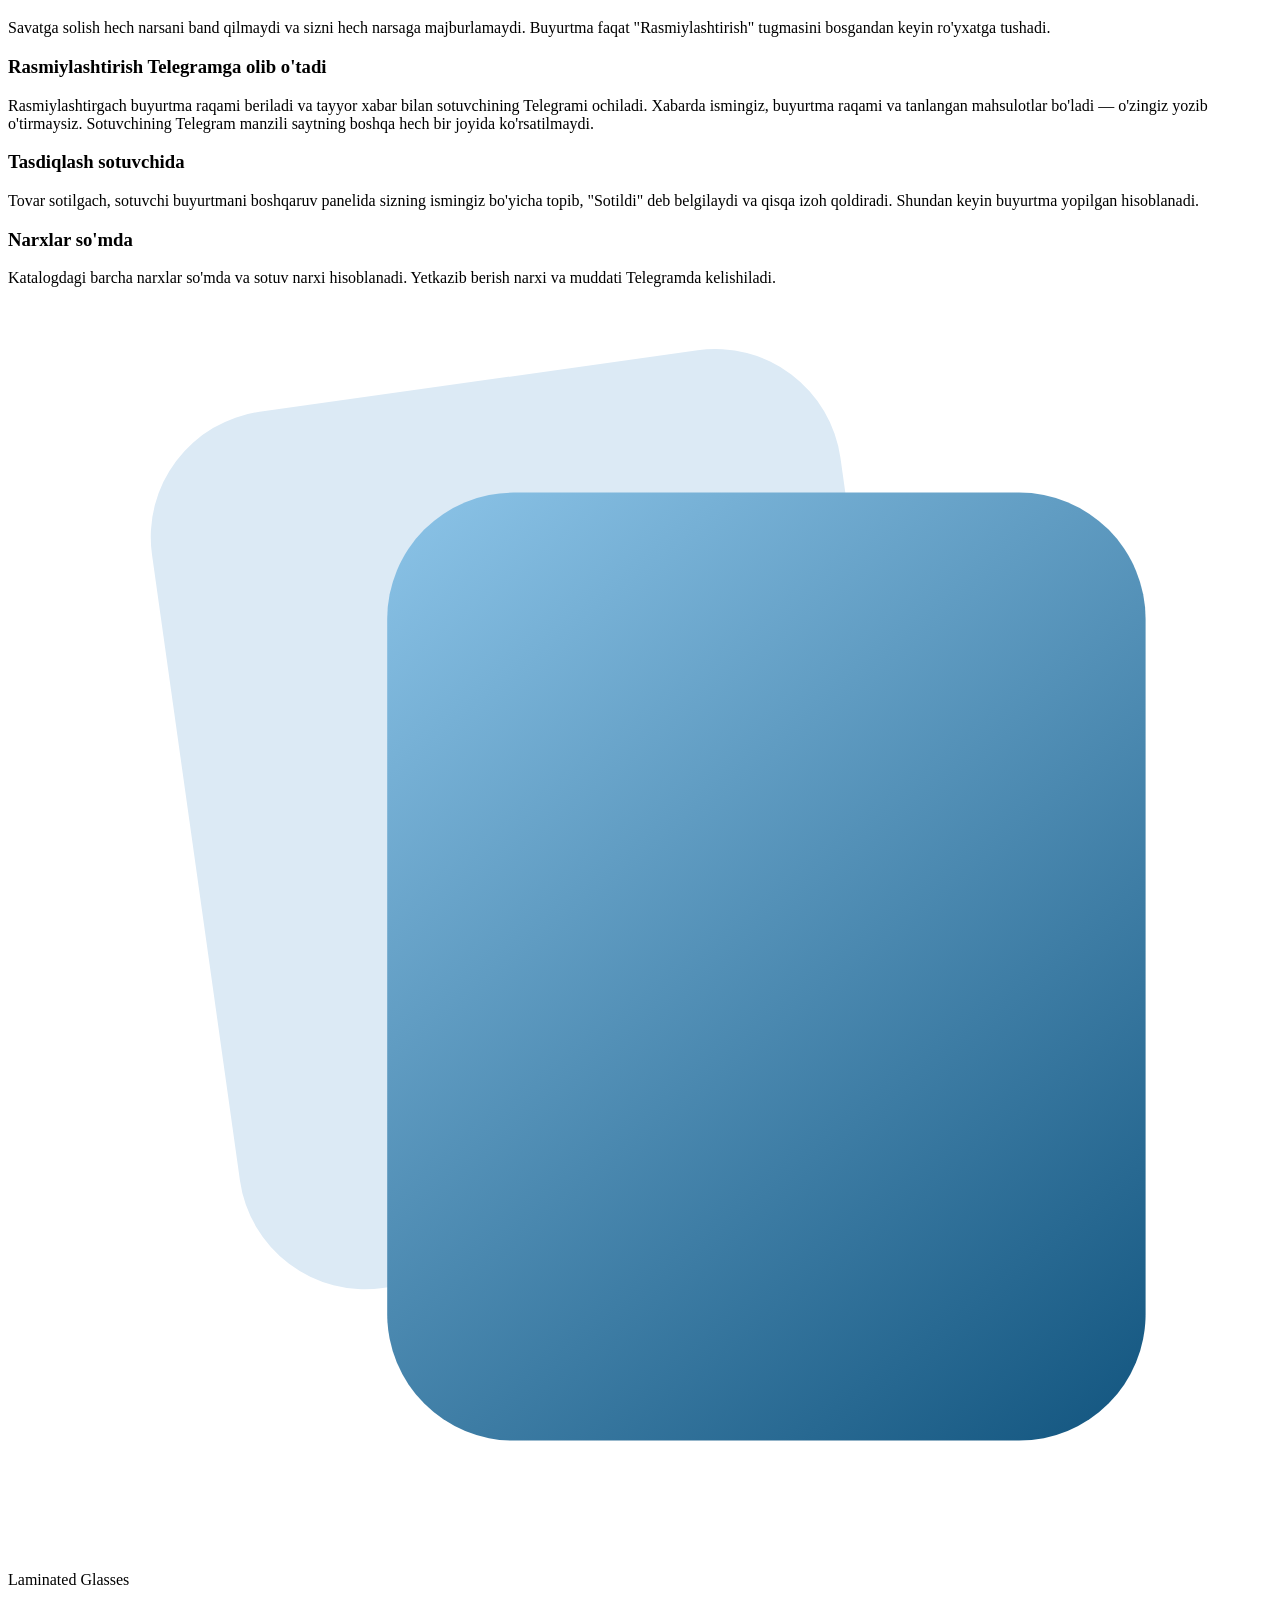
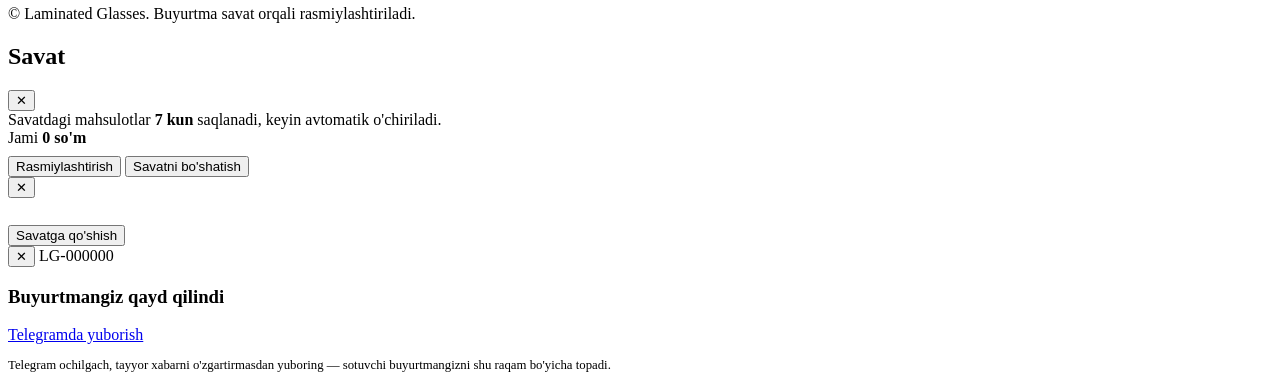
==== commit 22bd4e57: "5,9v Navigation bar va mobile menu" ====
--- a/laminated_glasses/frontend/index.html
+++ b/laminated_glasses/frontend/index.html
@@ -13,6 +13,7 @@
 <link rel="stylesheet" href="/css/style.css" />
 <link rel="stylesheet" href="/css/dialogs.css" />
 <link rel="stylesheet" href="/css/theme.css" />
+<link rel="stylesheet" href="/css/nav.css" />
 </head>
 <body>
 
@@ -49,40 +50,44 @@
       <span>Laminated Glasses<small>rasmli oynalar ustaxonasi</small></span>
     </a>
 
-    <nav class="main-nav"><a href="/bosh-sahifa">Bosh sahifa</a><a href="/mahsulotlar">Mahsulotlar</a><a href="/konstruktor">Konstruktor</a><a href="/yangiliklar">Yangiliklar</a><a href="/aloqa">Aloqa</a></nav>
+    <nav class="lg-nav" id="lgNav" aria-label="Asosiy menyu">
+      <div class="lg-lens" aria-hidden="true"><div class="lg-lens-body"></div><div class="lg-lens-core" id="lgLensLabel"></div></div>
+      <a class="lg-nav-item" href="/bosh-sahifa" data-match="/,/bosh-sahifa,/index.html"><span>Bosh sahifa</span></a><a class="lg-nav-item" href="/mahsulotlar" data-match="/mahsulotlar,/products.html"><span>Mahsulotlar</span></a><a class="lg-nav-item" href="/konstruktor" data-match="/konstruktor,/constructor.html"><span>Konstruktor</span></a><a class="lg-nav-item" href="/yangiliklar" data-match="/yangiliklar,/news.html"><span>Yangiliklar</span></a><a class="lg-nav-item" href="/aloqa" data-match="/aloqa,/contact.html"><span>Aloqa</span></a>
+    </nav>
 
     <div class="header-side">
-      <button class="menu-toggle" id="menuToggle" aria-label="Menyuni ochish" aria-expanded="false" aria-controls="mobileNav">
-        <span></span><span></span><span></span>
-      </button>
-      <button class="user-chip" id="userChip" hidden title="Chiqish uchun bosing" tabindex="0">
-        <span class="avatar" id="userInitial">?</span>
-        <span class="name" id="userName">Mehmon</span>
-      </button>
-      <button class="cart-btn" id="cartBtn">
-        <svg viewBox="0 0 24 24" fill="none" stroke="currentColor" stroke-width="1.8" stroke-linecap="round" stroke-linejoin="round">
-          <path d="M3 4h2l2.4 11.2a2 2 0 0 0 2 1.6h7.7a2 2 0 0 0 2-1.5L21 8H6"/>
-          <circle cx="10" cy="20" r="1.3"/><circle cx="18" cy="20" r="1.3"/>
-        </svg>
-        <span class="label">Savat</span>
-        <span class="cart-count" id="cartCount" hidden>0</span>
-      </button>
+      <div class="lg-tools" id="lgTools">
+        <div class="lg-lens lg-lens--hover" aria-hidden="true"><div class="lg-lens-body"></div></div>
+        <button class="lg-tool user-chip" id="userChip" hidden title="Chiqish uchun bosing" tabindex="0">
+          <span class="avatar" id="userInitial">?</span>
+          <span class="name" id="userName">Mehmon</span>
+        </button>
+        <button class="lg-tool cart-btn" id="cartBtn" aria-label="Savat">
+          <svg viewBox="0 0 24 24" fill="none" stroke="currentColor" stroke-width="1.8" stroke-linecap="round" stroke-linejoin="round">
+            <path d="M3 4h2l2.4 11.2a2 2 0 0 0 2 1.6h7.7a2 2 0 0 0 2-1.5L21 8H6"/>
+            <circle cx="10" cy="20" r="1.3"/><circle cx="18" cy="20" r="1.3"/>
+          </svg>
+          <span class="label">Savat</span>
+          <span class="cart-count" id="cartCount" hidden>0</span>
+        </button>
+      </div>
+      <button class="lg-burger" id="menuToggle" aria-label="Menyuni ochish" aria-expanded="false" aria-controls="mobileNav"><span class="lg-bars" aria-hidden="true"><i></i><i></i><i></i></span></button>
     </div>
   </div>
 </header>
 
-<div class="mobile-nav-overlay" id="mobileNavOverlay"></div>
-<nav class="mobile-nav" id="mobileNav" aria-label="Mobil menyu">
-  <div class="mobile-nav-head">
-    <span>Menyu</span>
-    <button class="icon-close" id="mobileNavClose" aria-label="Yopish">✕</button>
-  </div>
-  <a href="/bosh-sahifa">Bosh sahifa</a>
-  <a href="/mahsulotlar">Mahsulotlar</a>
-  <a href="/konstruktor">Konstruktor</a>
-  <a href="/yangiliklar">Yangiliklar</a>
-  <a href="/aloqa">Aloqa</a>
-</nav>
+<div class="lg-scrim" id="mobileNavOverlay"></div>
+<aside class="lg-menu" id="mobileNav" aria-hidden="true" aria-label="Mobil menyu">
+  <div class="lg-menu-top"><span class="lg-menu-label">Menyu</span><span class="lg-menu-index">01 / 05</span></div>
+  <nav class="lg-menu-links" aria-label="Sayt bo'limlari">
+    <a class="lg-menu-link" href="/bosh-sahifa" data-match="/,/bosh-sahifa,/index.html"><span class="lg-link-num">01</span><span class="lg-link-name">Bosh sahifa</span><span class="lg-link-arrow" aria-hidden="true">↗</span></a>
+    <a class="lg-menu-link" href="/mahsulotlar" data-match="/mahsulotlar,/products.html"><span class="lg-link-num">02</span><span class="lg-link-name">Mahsulotlar</span><span class="lg-link-arrow" aria-hidden="true">↗</span></a>
+    <a class="lg-menu-link" href="/konstruktor" data-match="/konstruktor,/constructor.html"><span class="lg-link-num">03</span><span class="lg-link-name">Konstruktor</span><span class="lg-link-arrow" aria-hidden="true">↗</span></a>
+    <a class="lg-menu-link" href="/yangiliklar" data-match="/yangiliklar,/news.html"><span class="lg-link-num">04</span><span class="lg-link-name">Yangiliklar</span><span class="lg-link-arrow" aria-hidden="true">↗</span></a>
+    <a class="lg-menu-link" href="/aloqa" data-match="/aloqa,/contact.html"><span class="lg-link-num">05</span><span class="lg-link-name">Aloqa</span><span class="lg-link-arrow" aria-hidden="true">↗</span></a>
+  </nav>
+  <div class="lg-menu-foot"><span>Rasmli oynalar ustaxonasi</span><span>Toshkent · UZ</span></div>
+</aside>
 
 <section class="hero" id="bosh-sahifa">
   <div class="wrap">
@@ -358,6 +363,7 @@
 
 <div class="toast" id="toast"></div>
 
+<script src="/js/nav.js"></script>
 <script src="/js/dialogs.js"></script>
 <script src="/js/main.js"></script>
 <script>
